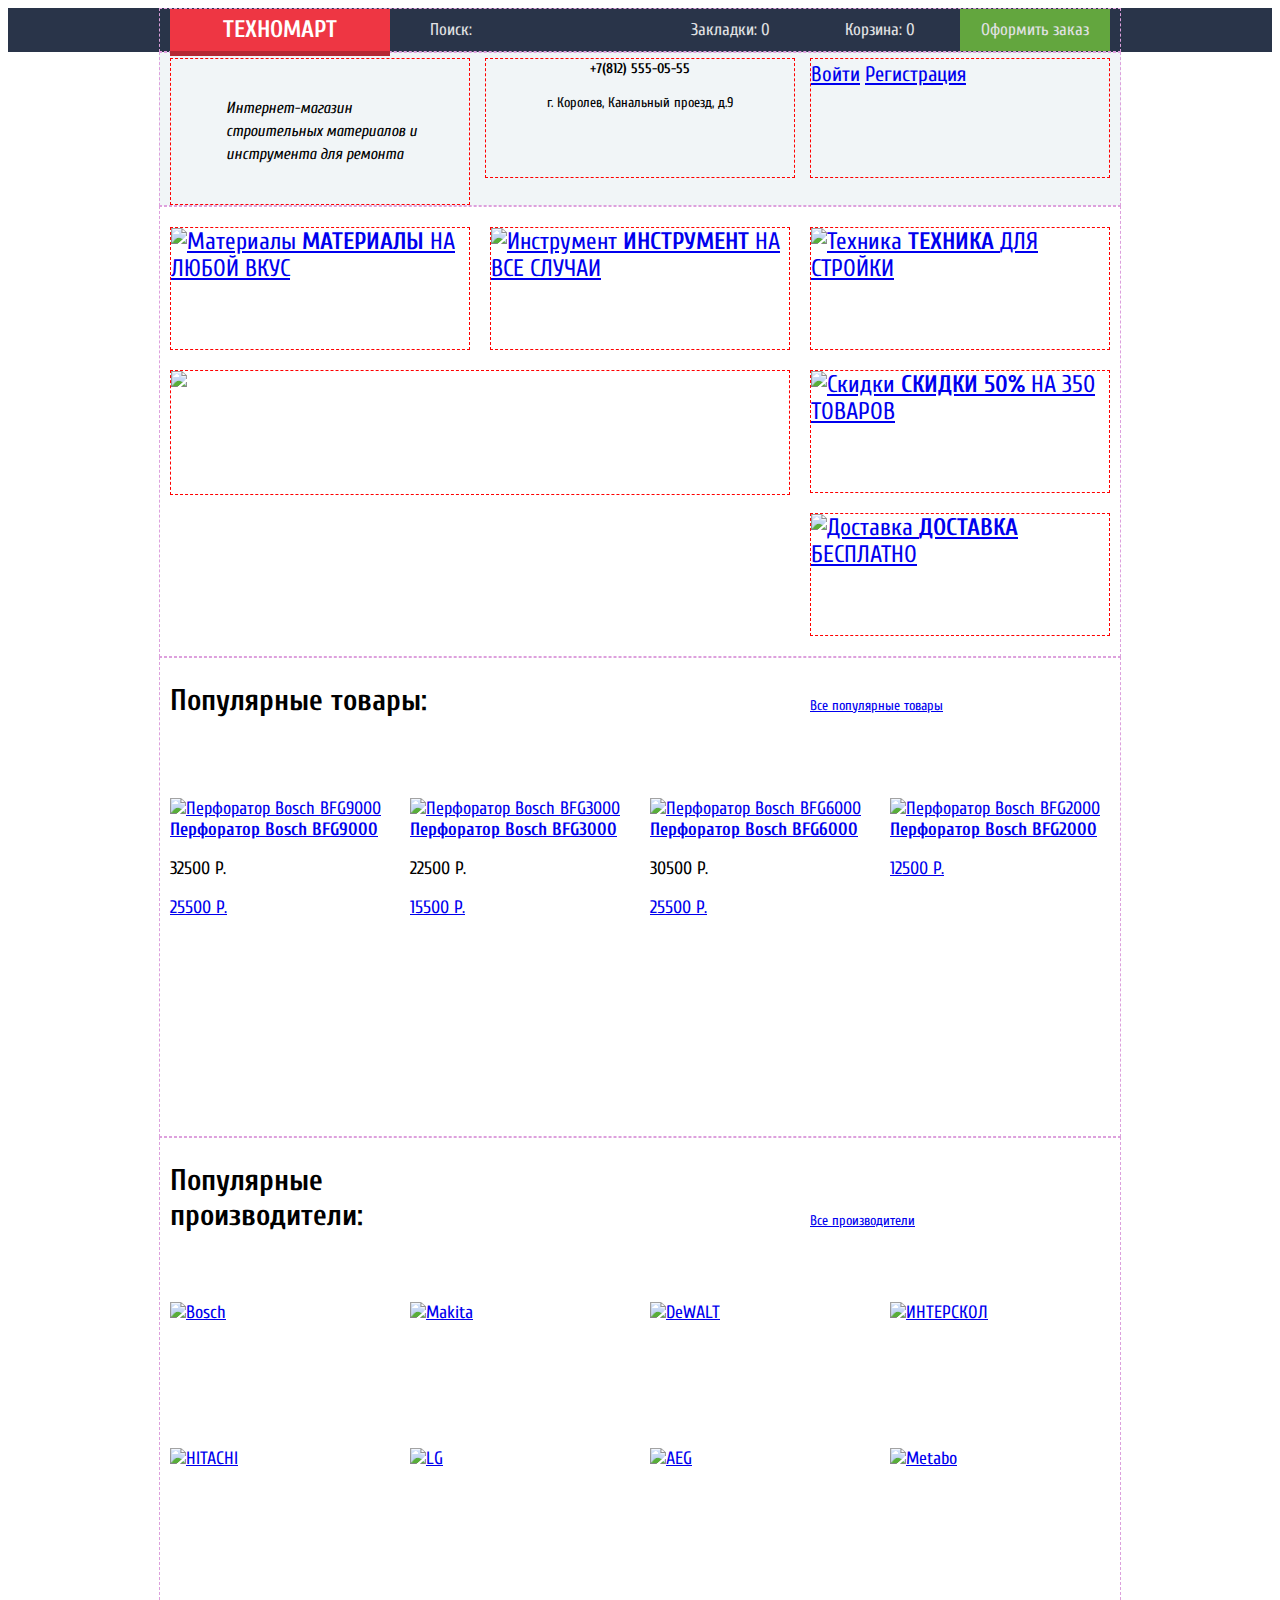
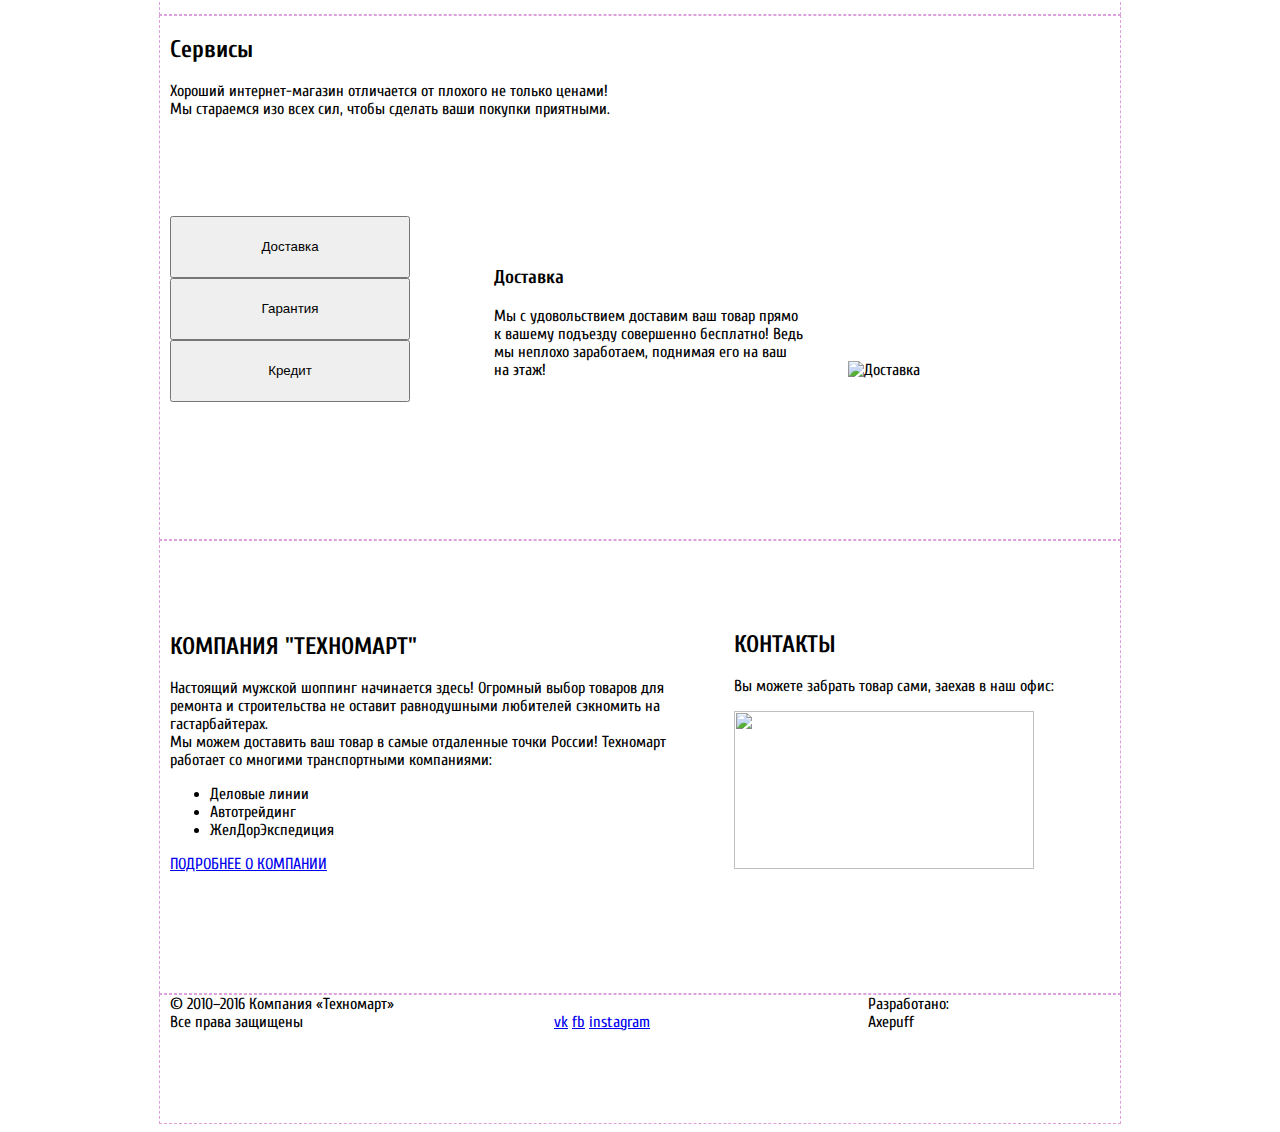
==== index.html @ 39d8206a "Декорация, на header-bottom" ====
<!DOCTYPE html>
<html lang="ru">
<head>
  <meta charset="UTF-8">
  <title>Техномарт</title>
  <link rel="stylesheet" href="css/styles.css">
  <link href="https://fonts.googleapis.com/css?family=Cuprum:400,400i,700,700i&amp;subset=cyrillic" rel="stylesheet">
  <link rel="stylesheet" href="symbols-technomart/css/symbols-technomart.css">
</head>
<body>
<header class="header-main">
  <div class="container">
    <div class="logo">
      <h1>ТЕХНОМАРТ</h1>
    </div>
    <input type="text" placeholder="Поиск:" class = "input-search">
    <div class="header-user-block">
      <a href="#" class="favorites">Закладки: 0</a>
      <a href="#" class="cart">Корзина: 0</a>
      <a href="#">Оформить заказ</a>
    </div>
  </div>
</header>
<div class="container header-bottom">
  <div class="description">
    <p>Интернет-магазин строительных материалов и инструмента для ремонта</p>
  </div>
  <div class="contact">
    <b>+7(812) 555-05-55</b>
    <p>г. Королев, Канальный проезд, д.9</p>
  </div>
  <div class="user-block">
    <a href="#" class="login">Войти</a>
    <a href="#" class="registration">Регистрация</a>
  </div>
  <nav class="main-nav">
    <ul>
      <li>
        <a href="#">Главная</a>
      </li>
      <li>
        <a href="#">Компания</a>
      </li>
      <li>
        <a href="#">Каталог</a>
      </li>
      <li>
        <a href="#">Новости</a>
      </li>
      <li>
        <a href="#">Спецпредложения</a>
      </li>
      <li>
        <a href="#">Доставка</a>
      </li>
      <li>
        <a href="#">Контакты</a>
      </li>
    </ul>
  </nav>
</div>
<div class="container">
  <main>
    <section class="feature">
      <div class="feature-top">
        <div class="feature-item">
          <a href="#" class="feature-item-link">
            <img src="images/Features/Materials.svg" alt="Материалы">
            <b class="feature-name">МАТЕРИАЛЫ</b>
            <span class="feature-tip">НА ЛЮБОЙ ВКУС</span>
          </a>
        </div>
        <div class="feature-item">
          <a href="#" class="feature-item-link">
            <img src="images/Features/Tools.svg" alt="Инструмент">
            <b class="feature-name">ИНСТРУМЕНТ</b>
            <span class="feature-tip">НА ВСЕ СЛУЧАИ</span>
          </a>
        </div>
        <div class="feature-item">
          <a href="#" class="feature-item-link">
            <img src="images/Features/Equipment.svg" alt="Техника">
            <b class="feature-name">ТЕХНИКА</b>
            <span class="feature-tip">ДЛЯ СТРОЙКИ</span>
          </a>
        </div>
      </div>
      <div class="feature-item-carousel">
        <div id ="carousel" class="carousel">
          <!--<button class="arrow-prev">◀</button>-->
          <!--<button class="arrow-next">▶</button>-->
          <div class="gallery">
            <ul>
              <li><img src="images/Features/Features-slider/Man.jpg"></li>
            </ul>

          </div>
        </div>
      </div>
      <div class="feature-right">
        <div class="feature-item">
          <a href="#" class="feature-item-link">
            <img src="images/Features/Cart.svg" alt="Скидки">
            <b class="feature-name">СКИДКИ 50%</b>
            <span class="feature-tip">НА 350 ТОВАРОВ</span>
          </a>
        </div>
        <div class="feature-item">
          <a href="#" class="feature-item-link">
            <img src="images/Features/Cart.svg" alt="Доставка">
            <b class="feature-name">ДОСТАВКА</b>
            <span class="feature-tip">БЕСПЛАТНО</span>
          </a>
        </div>
      </div>
    </section>
  </main>
</div>
<div class="container">
  <section class="popular">
    <div class="popular-header">
      <h2 class="pop-h">Популярные товары:</h2>
      <a href="#" class="pop-button" >Все популярные товары</a>
    </div>
    <div class="popular-product">
      <a href="#"><img src="images/Items/BOSCH BFG 9000.jpg" width="184" height="164" alt="Перфоратор Bosch BFG9000"></a>
      <b class="product-name"><a href="#">Перфоратор Bosch BFG9000</a></b>
      <p class="prev-price">32500 Р.</p>
      <p class="current-price"><a href="#">25500 Р.</a></p>
    </div>
    <div class="popular-product">
      <a href="#"><img src="images/Items/BOSCH BFG 3000.jpg" width="127" height="112" alt="Перфоратор Bosch BFG3000"></a>
      <b class="product-name"><a href="#">Перфоратор Bosch BFG3000</a></b>
      <p class="prev-price">22500 Р.</p>
      <p class="current-price"><a href="#">15500 Р.</a></p>
    </div>
    <div class="popular-product">
      <a href="#"><img src="images/Items/BOSCH BFG 6000.jpg" width="144" height="128" alt="Перфоратор Bosch BFG6000"></a>
      <b class="product-name"><a href="#">Перфоратор Bosch BFG6000</a></b>
      <p class="prev-price">30500 Р.</p>
      <p class="current-price"><a href="#">25500 Р.</a></p>
    </div>
    <div class="popular-product last">
      <a href="#"><img src="images/Items/BOSCH BFG 2000.jpg" width="127" height="112" alt="Перфоратор Bosch BFG2000"></a>
      <b class="product-name"><a href="#">Перфоратор Bosch BFG2000</a></b>
      <p class="prev-price"></p>
      <p class="current-price"><a href="#">12500 Р.</a></p>
    </div>
  </section>
</div>
<div class="container">
  <section class="popular">
    <div class="popular-header">
      <h2 class="pop-h">Популярные производители:</h2>
      <a href="#" class="pop-button" >Все производители</a>
    </div>
    <!--legend, fieldset-->
    <div class="popular-brand">
      <a href="#"><img src="images/Brands/Bosch.png" width="126" height="37" alt="Bosch"></a>

    </div>
    <div class="popular-brand">
      <a href="#"><img src="images/Brands/Makita.png" width="123" height="40" alt="Makita"></a>

    </div>
    <div class="popular-brand">
      <a href="#"><img src="images/Brands/DeWALT.png" width="146" height="44" alt="DeWALT"></a>
    </div>
    <div class="popular-brand last">
      <a href="#"><img src="images/Brands/Интерскол.png" width="200" height="88" alt="ИНТЕРСКОЛ"></a>
    </div>
    <div class="popular-brand">
      <a href="#"><img src="images/Brands/Hitachi.png" width="169" height="31" alt="HITACHI"></a>
    </div>
    <div class="popular-brand">
      <a href="#"><img src="images/Brands/LG.png" width="121" height="73" alt="LG"></a>
    </div>
    <div class="popular-brand">
      <a href="#"><img src="images/Brands/AEG.png" width="151" height="96" alt="AEG"></a>
    </div>
    <div class="popular-brand last">
      <a href="#"><img src="images/Brands/Metabo.png" width="204" height="69" alt="Metabo"></a>
    </div>
  </section>
</div>
<div class="container">
  <section class="services">
    <div class="services-description">
      <h2 class="services-header">Сервисы</h2>
      <p class="services-text">Хороший интернет-магазин отличается от плохого не только ценами!
        Мы стараемся изо всех сил, чтобы сделать ваши покупки приятными.</p>
    </div>
    <div class="services-btn-group">
      <button class="services-btn">Доставка</button>
      <button class="services-btn">Гарантия</button>
      <button class="services-btn">Кредит</button>
    </div>
    <div class="service delivery">
      <h3 class="services-sub-header">Доставка</h3>
      <p class="services-text">Мы с удовольствием доставим ваш товар прямо
        к вашему подъезду совершенно бесплатно!
        Ведь мы неплохо заработаем,
        поднимая его на ваш на этаж!</p>
    </div>
    <div class="service warranty">
      <h3 class="services-sub-header">Гарантия</h3>
      <p class="services-text">На все продукты предоставляем гарантию от производителя</p>
    </div>
    <div class="service credit">
      <h3 class="services-sub-header">Кредит</h3>
      <p class="services-text">Можете взять кредит</p>
    </div>
    <div class="delivery-pic">
      <img src="images/Services/Delivery.png" width="206" height="146" alt="Доставка">
    </div>
  </section>
</div>
<section class="container about">
  <div class="about-company">
    <h2 class="about-company-header">КОМПАНИЯ "ТЕХНОМАРТ"</h2>
    <p class="about-company-text">
      Настоящий мужской шоппинг начинается здесь! Огромный выбор товаров для ремонта и строительства
      не оставит равнодушными любителей сэкномить на гастарбайтерах.
      <br>
      Мы можем доставить ваш товар в самые отдаленные точки России!
      Техномарт работает со многими транспортными компаниями:
    </p>
    <ul class="delivery-brand">
      <li>Деловые линии</li>
      <li>Автотрейдинг</li>
      <li>ЖелДорЭкспедиция</li>
    </ul>
    <a href="#" class="about-company-btn">ПОДРОБНЕЕ О КОМПАНИИ</a>
  </div>
  <div class="about-map">
    <h2 class="about-map-header">КОНТАКТЫ</h2>
    <p class="about-map-text">
      Вы можете забрать товар сами, заехав в наш офис:
    </p>
    <img src="images/About/Map.jpg" class="map-img" width="300" height="158">
  </div>
</section>
<footer class="container main-footer">
  <div class="main-footer-about">
    © 2010–2016 Компания «Техномарт»<br>
    Все права защищены
  </div>
  <div class="footer-social">
    <a class="social-btn-vk" href="#">vk</a>
    <a class="social-btn-fb" href="#">fb</a>
    <a class="social-btn-inst" href="#">instagram</a>
  </div>
  <div class="developer">Разработано: <br> Axepuff </div>
</footer>
</body>
</html>
---- css/styles.css ----
body {
    font-family: "Cuprum", sans-serif;
}

.container {
    width: 940px;
    padding: 0 10px;
    margin: 0 auto;
    min-height: 42px;
    border: 1px dashed plum;
}

.logo, .input-search, .header-user-block {
    display: inline-block;
    min-height: 42px;
    box-sizing: border-box;
}

.header-main {
    margin: 0;
    padding: 0;
    background: #293449;
    min-height: 42px;
    font-size: 0;

}

.header-main:hover {
    background: #212a3a;
}

.logo {
    margin: 0;
    background: #ee3643;
    width: 220px;
    min-height: 42px;
    text-align: center;
    vertical-align: top;
    box-shadow: 0 5px 0 0 #b52933;
}

.logo>h1 {
    font-family: "Cuprum", sans-serif;
    box-sizing: border-box;
    font-weight: 700;
    font-size: 24px;
    line-height: 30px;
    padding: 6px 0 6px 0;
    margin: 0;
    color: #ffffff;
}

.input-search {
    background: #293449;
    box-sizing: border-box;
    padding:12px 0 12px 20px;
    border: 0;
    text-align: left;
    width: 270px;
    min-height: 42px;
    font-size: 17px;
    line-height: 18px;
    color:#e0e1e3;
    font-family: "Cuprum", sans-serif;
}

.input-search:hover {
    background: #212a3a;
}

.input-search:focus {
    background: #ffffff;
    color: #000000;
    transition: background 0.5s ease;
}

.input-search::-webkit-input-placeholder       {opacity: 1; transition: opacity 0.3s ease;}
.input-search::-moz-placeholder                {opacity: 1; transition: opacity 0.3s ease;}
.input-search:-moz-placeholder                 {opacity: 1; transition: opacity 0.3s ease;}
.input-search:-ms-input-placeholder            {opacity: 1; transition: opacity 0.3s ease;}
.input-search:focus::-webkit-input-placeholder {opacity: 0; transition: opacity 0.3s ease;}
.input-search:focus::-moz-placeholder          {opacity: 0; transition: opacity 0.3s ease;}
.input-search:focus:-moz-placeholder           {opacity: 0; transition: opacity 0.3s ease;}
.input-search:focus:-ms-input-placeholder      {opacity: 0; transition: opacity 0.3s ease;}

::-webkit-input-placeholder {
    color:#e0e1e3;
    font-family: "Cuprum", sans-serif;
    font-size: 17px;
    line-height: 18px;
    padding:12px 0 12px 20px;
}

.header-user-block {
    width: 450px;
    vertical-align: top;
    min-height: 42px;

}

.header-user-block>a {
    box-sizing: border-box;
    padding:12px 0 12px;
    display: inline-block;
    color:#e0e1e3;
    font-family: "Cuprum", sans-serif;
    font-size: 17px;
    line-height: 18px;
    margin: 0;
    width: 140px;
    text-align: center;
    text-decoration: none;
}
.header-user-block a:nth-child(2){
    width: 160px;
}

.header-user-block a:last-child {
    background: #63a63e;
    width: 150px;
}

.header-bottom {
    font-size: 0;
    background: #f1f5f7;
    padding-top: 5px;
}

.description>p {
    margin: 0;
}

.description {
    font-size: 16px;
    line-height: 23px;
    font-style: italic;
    margin-right: 15px;
    padding: 38px 50px 38px 55px;
}

.user-block {
    font-size: 21px;
    line-height: 30px;
}

.description, .user-block {
    display: inline-block;
    box-sizing: border-box;
    width: 300px;
    min-height: 120px;
    border: dashed 1px red;
    vertical-align: top;
}

.contact {
    display: inline-block;
    box-sizing: border-box;
    width: 310px;
    min-height: 120px;
    border: dashed 1px red;
    text-align: center;
    font-size: 14px;
    line-height: 20px;
    margin-right: 15px;
}

.main-nav li {
    display: inline-block;
    text-align: justify;
}

.gallery>ul {
    margin: 0;
    padding: 0;
}

.feature-item-carousel {
    width: 620px;
    min-height: 125px;
    border: dashed 1px red;
    display: inline-block;
    box-sizing: border-box;
    margin: 0 20px 20px 0;
}

.feature {
    font-size: 0px;
}

.feature-item {
    display: inline-block;
    box-sizing: border-box;
    width: 300px;
    min-height: 123px;
    border: dashed 1px red;
    margin: 20px 20px 20px 0px;
    font-size: 24px;

}

.feature-top {
    vertical-align: top;
}
.feature-item:nth-child(3) {
    margin-right: 0;
}

.feature-right>.feature-item {
    margin-top: 0;
    margin-right: 0;
}

.feature-right {
    display: inline-block;
    width: 300px;
    font-size: 0;
    vertical-align: top;
}
/*.feature-item:nth-child(5) {*/
     /*margin-bottom: -143px;*/
     /*margin-top: 20px;*/
     /*margin-left: 640px;*/
     /*position:relative;*/
     /*top:-287px;*/
 /*}*/

/*.feature-item:nth-child(6) {*/
    /*margin-bottom: -266px;*/
    /*margin-top: 167px;*/
    /*margin-left: 640px;*/
    /*position:relative;*/
    /*top:-290px;*/
/*}*/

.pop-button, .pop-h {
    display: inline-block;
    box-sizing: border-box;
    min-height: 90px;
}

.pop-h {
    width: 320px;
    font-size: 30px
}

.pop-button {
    width: 253px;
    margin-left: 320px;
    font-size: 14px
}

.popular-product, .popular-brand  {
    display: inline-block;
    box-sizing: border-box;
    width: 220px;
    min-height: 318px;
    margin-right: 20px;
    vertical-align: top;
    font-size: 18px;
}

.last {
    margin-right: 0px;
}

.popular {
    font-size: 0px;
    margin-bottom: 20px;
}

.popular-brand {
    min-height: 146px;
}

.services {
    min-height: 523px;
    display: inline-block;
    box-sizing: border-box;
}

.services-description, .services-btn-group, .services-btn, .service {
    display: inline-block;
    box-sizing: border-box;
}

.services-description {
    width: 460px;
    min-height: 200px;
    margin-right: 420px;
}

.services-btn-group {
    width: 240px;
    min-height: 186px;
    margin-right: 80px;
}

.services-btn {
    width: 240px;
    min-height: 62px;
}

.service {
    width: 310px;
    min-height: 184px;
    margin-right: 40px;
}

.delivery-pic {
    margin-right: 0px;
    display: inline-block;
    box-sizing: border-box;
}

.warranty, .credit {
    display: none;
}

.about-company {
    display: inline-block;
    box-sizing: border-box;
    width: 540px;
    min-height: 450px;
    margin-right: 20px;
    padding-top: 70px;
}

.about-map {
    display: inline-block;
    box-sizing: border-box;
    width: 365px;
    min-height: 450px;
    padding-top: 70px;
}

.main-footer-about {
    display: inline-block;
    box-sizing: border-box;
    width: 240px;
    min-height: 110px;
    margin-right: 140px;
}

.footer-social {
    display: inline-block;
    box-sizing: border-box;
    width: 150px;
    min-height: 110px;
    margin-right: 160px;
}

.developer {
    display: inline-block;
    box-sizing: border-box;
    width: 140px;
    min-height: 110px;
}
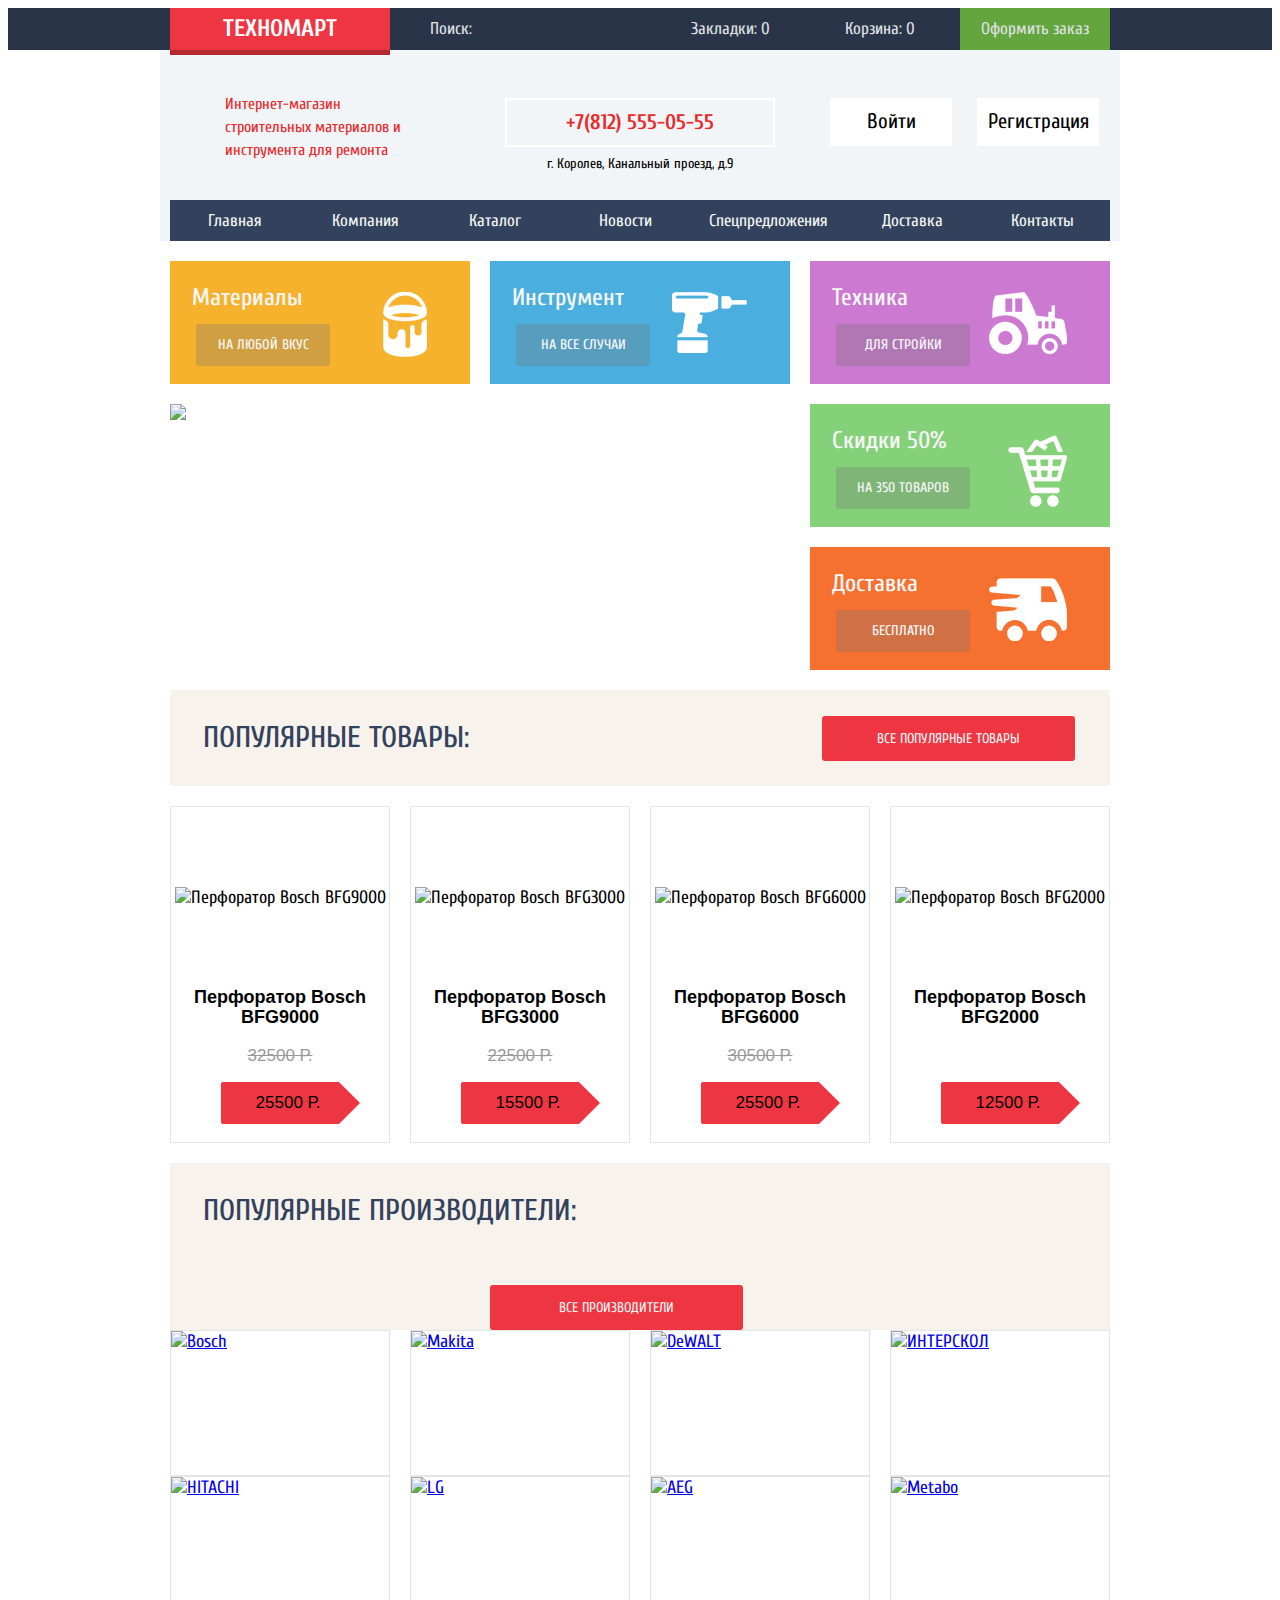
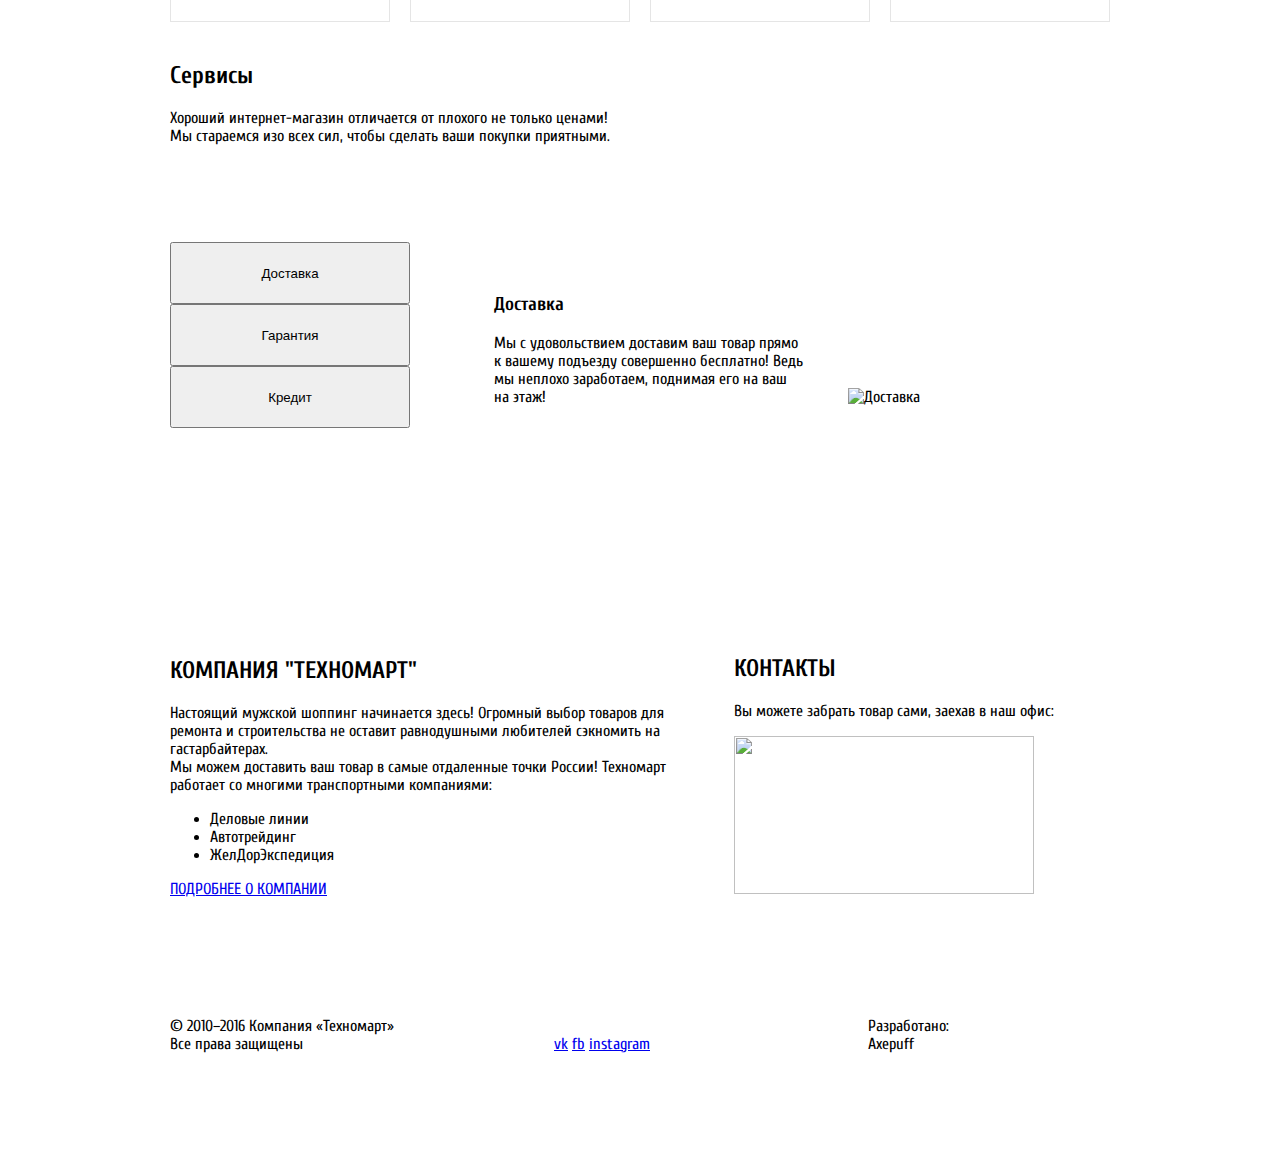
==== commit f2a501f6: "Какашка ушла" ====
--- a/index.html
+++ b/index.html
@@ -1,256 +1,266 @@
-<!DOCTYPE html>
-<html lang="ru">
-<head>
-  <meta charset="UTF-8">
-  <title>Техномарт</title>
-  <link rel="stylesheet" href="css/styles.css">
-  <link href="https://fonts.googleapis.com/css?family=Cuprum:400,400i,700,700i&amp;subset=cyrillic" rel="stylesheet">
-  <link rel="stylesheet" href="symbols-technomart/css/symbols-technomart.css">
-</head>
-<body>
-<header class="header-main">
-  <div class="container">
-    <div class="logo">
-      <h1>ТЕХНОМАРТ</h1>
-    </div>
-    <input type="text" placeholder="Поиск:" class = "input-search">
-    <div class="header-user-block">
-      <a href="#" class="favorites">Закладки: 0</a>
-      <a href="#" class="cart">Корзина: 0</a>
-      <a href="#">Оформить заказ</a>
-    </div>
-  </div>
-</header>
-<div class="container header-bottom">
-  <div class="description">
-    <p>Интернет-магазин строительных материалов и инструмента для ремонта</p>
-  </div>
-  <div class="contact">
-    <b>+7(812) 555-05-55</b>
-    <p>г. Королев, Канальный проезд, д.9</p>
-  </div>
-  <div class="user-block">
-    <a href="#" class="login">Войти</a>
-    <a href="#" class="registration">Регистрация</a>
-  </div>
-  <nav class="main-nav">
-    <ul>
-      <li>
-        <a href="#">Главная</a>
-      </li>
-      <li>
-        <a href="#">Компания</a>
-      </li>
-      <li>
-        <a href="#">Каталог</a>
-      </li>
-      <li>
-        <a href="#">Новости</a>
-      </li>
-      <li>
-        <a href="#">Спецпредложения</a>
-      </li>
-      <li>
-        <a href="#">Доставка</a>
-      </li>
-      <li>
-        <a href="#">Контакты</a>
-      </li>
-    </ul>
-  </nav>
-</div>
-<div class="container">
-  <main>
-    <section class="feature">
-      <div class="feature-top">
-        <div class="feature-item">
-          <a href="#" class="feature-item-link">
-            <img src="images/Features/Materials.svg" alt="Материалы">
-            <b class="feature-name">МАТЕРИАЛЫ</b>
-            <span class="feature-tip">НА ЛЮБОЙ ВКУС</span>
-          </a>
+  <!DOCTYPE html>
+  <html lang="ru">
+  <head>
+    <meta charset="UTF-8">
+    <title>Техномарт</title>
+    <link rel="stylesheet" href="css/styles.css">
+    <link href="https://fonts.googleapis.com/css?family=Cuprum:400,400i,700,700i&amp;subset=cyrillic" rel="stylesheet">
+    <link rel="stylesheet" href="symbols-technomart/css/symbols-technomart.css">
+  </head>
+  <body>
+  <header class="header-main">
+    <div class="container">
+      <div class="logo">
+        <h1>ТЕХНОМАРТ</h1>
+      </div>
+      <input type="text" placeholder="Поиск:" class = "input-search">
+      <div class="header-user-block">
+        <a href="#" class="favorites">Закладки: 0</a>
+        <a href="#" class="cart">Корзина: 0</a>
+        <a href="#">Оформить заказ</a>
+      </div>
+    </div>
+  </header>
+  <div class="container header-bottom">
+    <div class="description">
+      <p>Интернет-магазин строительных материалов и инструмента для ремонта</p>
+    </div>
+    <div class="contact">
+      <b>+7(812) 555-05-55</b>
+      <span>г. Королев, Канальный проезд, д.9</span>
+    </div>
+    <div class="user-block">
+      <a href="#" class="login">Войти</a>
+      <a href="#" class="registration">Регистрация</a>
+    </div>
+    <nav class=" main-nav">
+      <ul>
+        <li>
+          <a href="#">Главная</a>
+        </li>
+        <li>
+          <a href="#">Компания</a>
+        </li>
+        <li>
+          <a href="#">Каталог</a>
+        </li>
+        <li>
+          <a href="#">Новости</a>
+        </li>
+        <li>
+          <a href="#">Спецпредложения</a>
+        </li>
+        <li>
+          <a href="#">Доставка</a>
+        </li>
+        <li>
+          <a href="#">Контакты</a>
+        </li>
+      </ul>
+    </nav>
+  </div>
+  <div class="container">
+    <main>
+      <section class="feature">
+        <div class="feature-top">
+          <div class="feature-item">
+              <b class="feature-name">Материалы</b>
+              <img src="images/Features/Materials.png" alt="Материалы">
+              <a href="#" class="feature-item-link">НА ЛЮБОЙ ВКУС</a>
+          </div>
+          <div class="feature-item">
+              <b class="feature-name">Инструмент</b>
+              <img src="images/Features/Tools png.png" alt="Инструмент">
+              <a href="#" class="feature-item-link">НА ВСЕ СЛУЧАИ</a>
+          </div>
+          <div class="feature-item">
+              <img src="images/Features/Equipment png.png" width="78" height="62" alt="Техника">
+              <b class="feature-name">Техника</b>
+              <a href="#" class="feature-item-link" >ДЛЯ СТРОЙКИ</a>
+          </div>
         </div>
-        <div class="feature-item">
-          <a href="#" class="feature-item-link">
-            <img src="images/Features/Tools.svg" alt="Инструмент">
-            <b class="feature-name">ИНСТРУМЕНТ</b>
-            <span class="feature-tip">НА ВСЕ СЛУЧАИ</span>
-          </a>
+        <div class="feature-item-carousel">
+          <div id ="carousel" class="carousel">
+            <!--<button class="arrow-prev">◀</button>-->
+            <!--<button class="arrow-next">▶</button>-->
+            <div class="gallery">
+              <ul>
+                <li><img src="images/Features/Features-slider/Man.jpg"></li>
+              </ul>
+
+            </div>
+          </div>
         </div>
-        <div class="feature-item">
-          <a href="#" class="feature-item-link">
-            <img src="images/Features/Equipment.svg" alt="Техника">
-            <b class="feature-name">ТЕХНИКА</b>
-            <span class="feature-tip">ДЛЯ СТРОЙКИ</span>
-          </a>
+        <div class="feature-right">
+          <div class="feature-item">
+              <img src="images/Features/Cart png.png" alt="Скидки">
+              <b class="feature-name">Скидки 50%</b>
+              <a href="#" class="feature-item-link">НА 350 ТОВАРОВ</a>
+          </div>
+          <div class="feature-item">
+              <img src="images/Features/Delivery-bus png.png" alt="Доставка">
+              <b class="feature-name">Доставка</b>
+              <a href="#" class="feature-item-link">БЕСПЛАТНО</a>
+          </div>
         </div>
-      </div>
-      <div class="feature-item-carousel">
-        <div id ="carousel" class="carousel">
-          <!--<button class="arrow-prev">◀</button>-->
-          <!--<button class="arrow-next">▶</button>-->
-          <div class="gallery">
-            <ul>
-              <li><img src="images/Features/Features-slider/Man.jpg"></li>
-            </ul>
-
-          </div>
-        </div>
-      </div>
-      <div class="feature-right">
-        <div class="feature-item">
-          <a href="#" class="feature-item-link">
-            <img src="images/Features/Cart.svg" alt="Скидки">
-            <b class="feature-name">СКИДКИ 50%</b>
-            <span class="feature-tip">НА 350 ТОВАРОВ</span>
-          </a>
-        </div>
-        <div class="feature-item">
-          <a href="#" class="feature-item-link">
-            <img src="images/Features/Cart.svg" alt="Доставка">
-            <b class="feature-name">ДОСТАВКА</b>
-            <span class="feature-tip">БЕСПЛАТНО</span>
-          </a>
-        </div>
+      </section>
+    </main>
+  </div>
+  <div class="container">
+    <section class="popular">
+      <div class="popular-header">
+        <h2 class="pop-h">Популярные товары:</h2>
+        <a href="#" class="pop-button" >Все популярные товары</a>
+      </div>
+      <div class="popular-product">
+          <div class="flipper-imgContainer">
+            <img src="images/Items/BOSCH BFG 9000.jpg" width="184" height="164" alt="Перфоратор Bosch BFG9000">
+          </div>
+          <div class="popular-product-infoFlipper">
+            <span class="product-name">Перфоратор Bosch BFG9000</span><br>
+            <span class="prev-price">32500 Р.</span><br>
+            <span class="current-price">25500 Р.</span>
+          </div>
+      </div>
+      <div class="popular-product">
+          <div class="flipper-imgContainer">
+            <img src="images/Items/BOSCH BFG 3000.jpg" width="127" height="112" alt="Перфоратор Bosch BFG3000">
+              <div class="flipper-btn">
+                  <a href="#" class="buy-btn">КУПИТЬ</a>
+                  <a href="#" class="fav-btn">В ЗАКЛАДКИ</a>
+              </div>
+          </div>
+
+          <div class="popular-product-infoFlipper">
+            <span class="product-name">Перфоратор Bosch BFG3000</span><br>
+            <span class="prev-price">22500 Р.</span><br>
+            <span class="current-price">15500 Р.</span>
+          </div>
+      </div>
+      <div class="popular-product">
+          <div class="flipper-imgContainer">
+              <img src="images/Items/BOSCH BFG 6000.jpg" width="144" height="128" alt="Перфоратор Bosch BFG6000">
+          </div>
+          <div class="popular-product-infoFlipper">
+            <span class="product-name">Перфоратор Bosch BFG6000</span><br>
+            <span class="prev-price">30500 Р.</span><br>
+            <span class="current-price">25500 Р.</span>
+          </div>
+      </div>
+      <div class="popular-product last">
+          <div class="flipper-imgContainer">
+            <img src="images/Items/BOSCH BFG 2000.jpg" width="127" height="112" alt="Перфоратор Bosch BFG2000">
+          </div>
+          <div class="popular-product-infoFlipper">
+            <span class="product-name">Перфоратор Bosch BFG2000</span><br>
+            <span class="prev-price" style="color: transparent">0</span><br>
+            <span class="current-price">12500 Р.</span>
+          </div>
       </div>
     </section>
-  </main>
-</div>
-<div class="container">
-  <section class="popular">
-    <div class="popular-header">
-      <h2 class="pop-h">Популярные товары:</h2>
-      <a href="#" class="pop-button" >Все популярные товары</a>
-    </div>
-    <div class="popular-product">
-      <a href="#"><img src="images/Items/BOSCH BFG 9000.jpg" width="184" height="164" alt="Перфоратор Bosch BFG9000"></a>
-      <b class="product-name"><a href="#">Перфоратор Bosch BFG9000</a></b>
-      <p class="prev-price">32500 Р.</p>
-      <p class="current-price"><a href="#">25500 Р.</a></p>
-    </div>
-    <div class="popular-product">
-      <a href="#"><img src="images/Items/BOSCH BFG 3000.jpg" width="127" height="112" alt="Перфоратор Bosch BFG3000"></a>
-      <b class="product-name"><a href="#">Перфоратор Bosch BFG3000</a></b>
-      <p class="prev-price">22500 Р.</p>
-      <p class="current-price"><a href="#">15500 Р.</a></p>
-    </div>
-    <div class="popular-product">
-      <a href="#"><img src="images/Items/BOSCH BFG 6000.jpg" width="144" height="128" alt="Перфоратор Bosch BFG6000"></a>
-      <b class="product-name"><a href="#">Перфоратор Bosch BFG6000</a></b>
-      <p class="prev-price">30500 Р.</p>
-      <p class="current-price"><a href="#">25500 Р.</a></p>
-    </div>
-    <div class="popular-product last">
-      <a href="#"><img src="images/Items/BOSCH BFG 2000.jpg" width="127" height="112" alt="Перфоратор Bosch BFG2000"></a>
-      <b class="product-name"><a href="#">Перфоратор Bosch BFG2000</a></b>
-      <p class="prev-price"></p>
-      <p class="current-price"><a href="#">12500 Р.</a></p>
+  </div>
+  <div class="container">
+    <section class="popular">
+      <div class="popular-header">
+        <h2 class="pop-h">Популярные производители:</h2>
+        <a href="#" class="pop-button" >Все производители</a>
+      </div>
+      <div class="popular-brand">
+        <a href="#"><img src="images/Brands/Bosch.png" width="126" height="37" alt="Bosch"></a>
+
+      </div>
+      <div class="popular-brand">
+        <a href="#"><img src="images/Brands/Makita.png" width="123" height="40" alt="Makita"></a>
+
+      </div>
+      <div class="popular-brand">
+        <a href="#"><img src="images/Brands/DeWALT.png" width="146" height="44" alt="DeWALT"></a>
+      </div>
+      <div class="popular-brand last">
+        <a href="#"><img src="images/Brands/Интерскол.png" width="200" height="88" alt="ИНТЕРСКОЛ"></a>
+      </div>
+      <div class="popular-brand">
+        <a href="#"><img src="images/Brands/Hitachi.png" width="169" height="31" alt="HITACHI"></a>
+      </div>
+      <div class="popular-brand">
+        <a href="#"><img src="images/Brands/LG.png" width="121" height="73" alt="LG"></a>
+      </div>
+      <div class="popular-brand">
+        <a href="#"><img src="images/Brands/AEG.png" width="151" height="96" alt="AEG"></a>
+      </div>
+      <div class="popular-brand last">
+        <a href="#"><img src="images/Brands/Metabo.png" width="204" height="69" alt="Metabo"></a>
+      </div>
+    </section>
+  </div>
+  <div class="container">
+    <section class="services">
+      <div class="services-description">
+        <h2 class="services-header">Сервисы</h2>
+        <p class="services-text">Хороший интернет-магазин отличается от плохого не только ценами!
+          Мы стараемся изо всех сил, чтобы сделать ваши покупки приятными.</p>
+      </div>
+      <div class="services-btn-group">
+        <button class="services-btn">Доставка</button>
+        <button class="services-btn">Гарантия</button>
+        <button class="services-btn">Кредит</button>
+      </div>
+      <div class="service delivery">
+        <h3 class="services-sub-header">Доставка</h3>
+        <p class="services-text">Мы с удовольствием доставим ваш товар прямо
+          к вашему подъезду совершенно бесплатно!
+          Ведь мы неплохо заработаем,
+          поднимая его на ваш на этаж!</p>
+      </div>
+      <div class="service warranty">
+        <h3 class="services-sub-header">Гарантия</h3>
+        <p class="services-text">На все продукты предоставляем гарантию от производителя</p>
+      </div>
+      <div class="service credit">
+        <h3 class="services-sub-header">Кредит</h3>
+        <p class="services-text">Можете взять кредит</p>
+      </div>
+      <div class="delivery-pic">
+        <img src="images/Services/Delivery.png" width="206" height="146" alt="Доставка">
+      </div>
+    </section>
+  </div>
+  <section class="container about">
+    <div class="about-company">
+      <h2 class="about-company-header">КОМПАНИЯ "ТЕХНОМАРТ"</h2>
+      <p class="about-company-text">
+        Настоящий мужской шоппинг начинается здесь! Огромный выбор товаров для ремонта и строительства
+        не оставит равнодушными любителей сэкномить на гастарбайтерах.
+        <br>
+        Мы можем доставить ваш товар в самые отдаленные точки России!
+        Техномарт работает со многими транспортными компаниями:
+      </p>
+      <ul class="delivery-brand">
+        <li>Деловые линии</li>
+        <li>Автотрейдинг</li>
+        <li>ЖелДорЭкспедиция</li>
+      </ul>
+      <a href="#" class="about-company-btn">ПОДРОБНЕЕ О КОМПАНИИ</a>
+    </div>
+    <div class="about-map">
+      <h2 class="about-map-header">КОНТАКТЫ</h2>
+      <p class="about-map-text">
+        Вы можете забрать товар сами, заехав в наш офис:
+      </p>
+      <img src="images/About/Map.jpg" class="map-img" width="300" height="158">
     </div>
   </section>
-</div>
-<div class="container">
-  <section class="popular">
-    <div class="popular-header">
-      <h2 class="pop-h">Популярные производители:</h2>
-      <a href="#" class="pop-button" >Все производители</a>
-    </div>
-    <!--legend, fieldset-->
-    <div class="popular-brand">
-      <a href="#"><img src="images/Brands/Bosch.png" width="126" height="37" alt="Bosch"></a>
-
-    </div>
-    <div class="popular-brand">
-      <a href="#"><img src="images/Brands/Makita.png" width="123" height="40" alt="Makita"></a>
-
-    </div>
-    <div class="popular-brand">
-      <a href="#"><img src="images/Brands/DeWALT.png" width="146" height="44" alt="DeWALT"></a>
-    </div>
-    <div class="popular-brand last">
-      <a href="#"><img src="images/Brands/Интерскол.png" width="200" height="88" alt="ИНТЕРСКОЛ"></a>
-    </div>
-    <div class="popular-brand">
-      <a href="#"><img src="images/Brands/Hitachi.png" width="169" height="31" alt="HITACHI"></a>
-    </div>
-    <div class="popular-brand">
-      <a href="#"><img src="images/Brands/LG.png" width="121" height="73" alt="LG"></a>
-    </div>
-    <div class="popular-brand">
-      <a href="#"><img src="images/Brands/AEG.png" width="151" height="96" alt="AEG"></a>
-    </div>
-    <div class="popular-brand last">
-      <a href="#"><img src="images/Brands/Metabo.png" width="204" height="69" alt="Metabo"></a>
-    </div>
-  </section>
-</div>
-<div class="container">
-  <section class="services">
-    <div class="services-description">
-      <h2 class="services-header">Сервисы</h2>
-      <p class="services-text">Хороший интернет-магазин отличается от плохого не только ценами!
-        Мы стараемся изо всех сил, чтобы сделать ваши покупки приятными.</p>
-    </div>
-    <div class="services-btn-group">
-      <button class="services-btn">Доставка</button>
-      <button class="services-btn">Гарантия</button>
-      <button class="services-btn">Кредит</button>
-    </div>
-    <div class="service delivery">
-      <h3 class="services-sub-header">Доставка</h3>
-      <p class="services-text">Мы с удовольствием доставим ваш товар прямо
-        к вашему подъезду совершенно бесплатно!
-        Ведь мы неплохо заработаем,
-        поднимая его на ваш на этаж!</p>
-    </div>
-    <div class="service warranty">
-      <h3 class="services-sub-header">Гарантия</h3>
-      <p class="services-text">На все продукты предоставляем гарантию от производителя</p>
-    </div>
-    <div class="service credit">
-      <h3 class="services-sub-header">Кредит</h3>
-      <p class="services-text">Можете взять кредит</p>
-    </div>
-    <div class="delivery-pic">
-      <img src="images/Services/Delivery.png" width="206" height="146" alt="Доставка">
-    </div>
-  </section>
-</div>
-<section class="container about">
-  <div class="about-company">
-    <h2 class="about-company-header">КОМПАНИЯ "ТЕХНОМАРТ"</h2>
-    <p class="about-company-text">
-      Настоящий мужской шоппинг начинается здесь! Огромный выбор товаров для ремонта и строительства
-      не оставит равнодушными любителей сэкномить на гастарбайтерах.
-      <br>
-      Мы можем доставить ваш товар в самые отдаленные точки России!
-      Техномарт работает со многими транспортными компаниями:
-    </p>
-    <ul class="delivery-brand">
-      <li>Деловые линии</li>
-      <li>Автотрейдинг</li>
-      <li>ЖелДорЭкспедиция</li>
-    </ul>
-    <a href="#" class="about-company-btn">ПОДРОБНЕЕ О КОМПАНИИ</a>
-  </div>
-  <div class="about-map">
-    <h2 class="about-map-header">КОНТАКТЫ</h2>
-    <p class="about-map-text">
-      Вы можете забрать товар сами, заехав в наш офис:
-    </p>
-    <img src="images/About/Map.jpg" class="map-img" width="300" height="158">
-  </div>
-</section>
-<footer class="container main-footer">
-  <div class="main-footer-about">
-    © 2010–2016 Компания «Техномарт»<br>
-    Все права защищены
-  </div>
-  <div class="footer-social">
-    <a class="social-btn-vk" href="#">vk</a>
-    <a class="social-btn-fb" href="#">fb</a>
-    <a class="social-btn-inst" href="#">instagram</a>
-  </div>
-  <div class="developer">Разработано: <br> Axepuff </div>
-</footer>
-</body>
-</html>+  <footer class="container main-footer">
+    <div class="main-footer-about">
+      © 2010–2016 Компания «Техномарт»<br>
+      Все права защищены
+    </div>
+    <div class="footer-social">
+      <a class="social-btn-vk" href="#">vk</a>
+      <a class="social-btn-fb" href="#">fb</a>
+      <a class="social-btn-inst" href="#">instagram</a>
+    </div>
+    <div class="developer">Разработано: <br> Axepuff </div>
+  </footer>
+  </body>
+  </html>--- a/css/styles.css
+++ b/css/styles.css
@@ -7,7 +7,6 @@
     padding: 0 10px;
     margin: 0 auto;
     min-height: 42px;
-    border: 1px dashed plum;
 }
 
 .logo, .input-search, .header-user-block {
@@ -72,6 +71,7 @@
     background: #ffffff;
     color: #000000;
     transition: background 0.5s ease;
+    outline: none;
 }
 
 .input-search::-webkit-input-placeholder       {opacity: 1; transition: opacity 0.3s ease;}
@@ -133,9 +133,9 @@
 .description {
     font-size: 16px;
     line-height: 23px;
-    font-style: italic;
     margin-right: 15px;
     padding: 38px 50px 38px 55px;
+    color: #e9292a;
 }
 
 .user-block {
@@ -148,7 +148,6 @@
     box-sizing: border-box;
     width: 300px;
     min-height: 120px;
-    border: dashed 1px red;
     vertical-align: top;
 }
 
@@ -157,16 +156,100 @@
     box-sizing: border-box;
     width: 310px;
     min-height: 120px;
-    border: dashed 1px red;
     text-align: center;
     font-size: 14px;
     line-height: 20px;
     margin-right: 15px;
 }
 
+.contact>b {
+    display: inline-block;
+    box-sizing: border-box;
+    width: 270px;
+    min-height: 45px;
+    border: 2px solid white;
+    font-size: 21px;
+    line-height: 21px;
+    padding: 12px 0 12px 0;
+    margin-top: 43px;
+    color: #e9292a;
+}
+
+.contact>span {
+    display: inline-block;
+    box-sizing: border-box;
+    font-size: 14px;
+    line-height: 14px;
+    width: 270px;
+    padding: 10px 0 10px 0;
+
+}
+
+.user-block>a {
+    display: inline-block;
+    box-sizing: border-box;
+    text-decoration: none;
+    font-family: "Cuprum", sans-serif;
+    font-size: 21px;
+    line-height: 21px;
+    min-height: 48px;
+    min-width: 122px;
+    padding: 13px 0 13px 0;
+    margin-top: 43px;
+    margin-left: 20px;
+    background: #ffffff;
+    text-align: center;
+    color: #000000;
+}
+
+.user-block>a:hover {
+    color: #ee3643;
+}
+
+.user-block>a:focus {
+    color: #c5c5c5;
+}
+
+.main-nav {
+    box-sizing: border-box;
+    background: #32425c;
+}
+
+.main-nav ul {
+    padding: 0;
+
+}
+
 .main-nav li {
     display: inline-block;
-    text-align: justify;
+}
+
+.main-nav a {
+    display: inline-block;
+    box-sizing: border-box;
+    margin: 0;
+    padding: 12px 19px 12px 19px;
+    min-width: 130px;
+    text-align: center;
+}
+
+.main-nav a:hover {
+    background: #293449;
+}
+
+.main-nav a:focus {
+    color: #feffff;
+    background: #293449;
+}
+
+.main-nav a{
+    font-family: "Cuprum", sans-serif;
+    font-size: 17px;
+    line-height: 17px;
+    text-align: center;
+    text-decoration: none;
+    color: #f5f6f6;
+
 }
 
 .gallery>ul {
@@ -177,14 +260,13 @@
 .feature-item-carousel {
     width: 620px;
     min-height: 125px;
-    border: dashed 1px red;
     display: inline-block;
     box-sizing: border-box;
     margin: 0 20px 20px 0;
 }
 
 .feature {
-    font-size: 0px;
+    font-size: 0;
 }
 
 .feature-item {
@@ -192,15 +274,82 @@
     box-sizing: border-box;
     width: 300px;
     min-height: 123px;
-    border: dashed 1px red;
-    margin: 20px 20px 20px 0px;
+    margin: 20px 20px 20px 0;
     font-size: 24px;
-
+    position: relative;
+}
+
+.feature-top .feature-item:nth-child(1) {
+    background: #f6b22d;
+}
+
+.feature-top .feature-item:nth-child(2) {
+    background: #4aafde;
+}
+
+.feature-top .feature-item:nth-child(3) {
+    background: #cc79d1;
+}
+
+.feature-right .feature-item:nth-child(1) {
+    background: #85d179;
+}
+
+.feature-right .feature-item:nth-child(2) {
+    background: #f67030;
+}
+
+.feature-item a{
+    box-sizing: border-box;
+    font-family: "Cuprum", sans-serif;
+    font-size: 14px;
+    line-height: 14px;
+    font-weight: 500;
+    text-align: center;
+    text-decoration: none;
+    color: #f5f6f6;
+    padding: 13px;
+    position: absolute;
+    top: 63px;
+    left: 26px;
+    background-color: rgba(116, 116, 116, 0.3);
+    border: 1px solid transparent;
+    border-radius: 3px;
+    min-width: 134px;
+    transition: 0.3s;
+}
+
+.feature-item a:hover {
+    background-color: rgba(116, 116, 116, 0.7);
+}
+
+.feature-item a:focus {
+    background-color: rgba(116, 116, 116, 0.8);
+    color: #feffff;
+}
+
+.feature-item b {
+    position: absolute;
+    top: 25px;
+    left: 22px;
+    font-size: 24px;
+    line-height: 24px;
+    font-weight: 500;
+    display: inline-block;
+    box-sizing: border-box;
+    color: #f5f6f6;
+}
+
+.feature-item img {
+    position: absolute;
+    top: 31px;
+    right: 43px;
 }
 
 .feature-top {
     vertical-align: top;
 }
+
 .feature-item:nth-child(3) {
     margin-right: 0;
 }
@@ -232,21 +381,52 @@
     /*top:-290px;*/
 /*}*/
 
+
+.popular-header {
+    display: inline-block;
+    box-sizing: border-box;
+    background-color: #f7f3ec;
+    width: 940px;
+}
+
+
 .pop-button, .pop-h {
     display: inline-block;
     box-sizing: border-box;
+    vertical-align: top;
+}
+
+.pop-h {
+    font-size: 30px;
     min-height: 90px;
-}
-
-.pop-h {
-    width: 320px;
-    font-size: 30px
+    margin: 0;
+    font-family: "Cuprum", sans-serif;
+    line-height: 30px;
+    font-weight: 500;
+    text-align: left;
+    text-decoration: none;
+    text-transform: uppercase;
+    color: #32425c;
+    padding: 33px;
 }
 
 .pop-button {
+    border-radius: 3px;
+    background-color: #ee3643;
     width: 253px;
     margin-left: 320px;
-    font-size: 14px
+    font-size: 14px;
+    color: #f5f6f6;
+    text-decoration: none;
+    padding: 14px 50px 14px 50px;
+    margin-top: 26px ;
+    text-transform: uppercase;
+    text-align: center;
+    transition: 0.3s;
+}
+
+.pop-button:hover {
+    background-color: #be2e35;
 }
 
 .popular-product, .popular-brand  {
@@ -257,14 +437,123 @@
     margin-right: 20px;
     vertical-align: top;
     font-size: 18px;
+    border: 1px solid #e5e5e5;
+}
+
+.popular-product {
+    text-align: center;
+    position: relative;
+    margin-top: 20px;
+}
+
+.popular-product:hover {
+    box-shadow: 0 0 20px rgba(0,0,0,0.5);
+    cursor: pointer;
+}
+
+.flipper-imgContainer {
+    text-align: center;
+    width: 220px;
+    height: 180px;
+    display: table-cell;
+    vertical-align: middle;
+    transition: 0.3s;
+}
+
+.flipper-imgContainer:hover img {
+    display: none;
+}
+
+
+/*.flipper-imgContainer:hover .popular-product{*/
+    /*border: transparent;*/
+    /*background: red;*/
+/*}*/
+
+.flipper-imgContainer:hover .flipper-btn {
+    display: inline-block;
+}
+
+.flipper-btn {
+    display: none;
+    text-align: center;
+    width: 220px;
+    height: 180px;
+    vertical-align: middle;
+}
+
+.buy-btn {
+    display: inline-block;
+    box-sizing: border-box;
+    font-family: "Cuprum", sans-serif;
+    line-height: 14px;
+    font-weight: 500;
+    text-align: center;
+    text-decoration: none;
+    color: #e5e5e5;
+    background-color: #63a63e;
+    padding: 15px 45px 15px 45px;
+    margin: 45px 42px 7px 42px;
+}
+
+
+.flipper-imgContainer img {
+    margin: auto;
+}
+
+.popular .product-name {
+    font-family: "PT Sans", sans-serif;
+    font-size: 18px;
+    font-weight: 700;
+    line-height: 20px;
+    margin-bottom: 18px;
+    display: inline-block;
+}
+
+
+.popular .prev-price {
+    font-family: "PT Sans", sans-serif;
+    font-size: 17px;
+    line-height: 17px;
+    text-decoration: line-through;
+    display: inline-block;
+    margin-bottom: 18px;
+    color: #999999;
+}
+
+.popular .current-price {
+    display: inline-block;
+    background-color: #ee3643;
+    font-family: "PT Sans", sans-serif;
+    font-size: 17px;
+    line-height: 17px;
+    padding: 12px 19px 13px 35px;
+    margin-bottom: 18px;
+    position: relative;
+    border-radius: 2px 0 0 2px;
+}
+
+.current-price:after {
+    content:'';
+    display: block;
+    position: absolute;
+    margin-right: -21px;
+    vertical-align: top;
+    right: 0;
+    top:0;
+    width: 0;
+    height: 0;
+    border: 21px solid transparent;
+    border-right: 0;
+    border-left-color: #ee3643;
 }
 
 .last {
-    margin-right: 0px;
+    margin-right: 0;
 }
 
 .popular {
-    font-size: 0px;
+    font-size: 0;
     margin-bottom: 20px;
 }
 
@@ -307,7 +596,7 @@
 }
 
 .delivery-pic {
-    margin-right: 0px;
+    margin-right: 0;
     display: inline-block;
     box-sizing: border-box;
 }
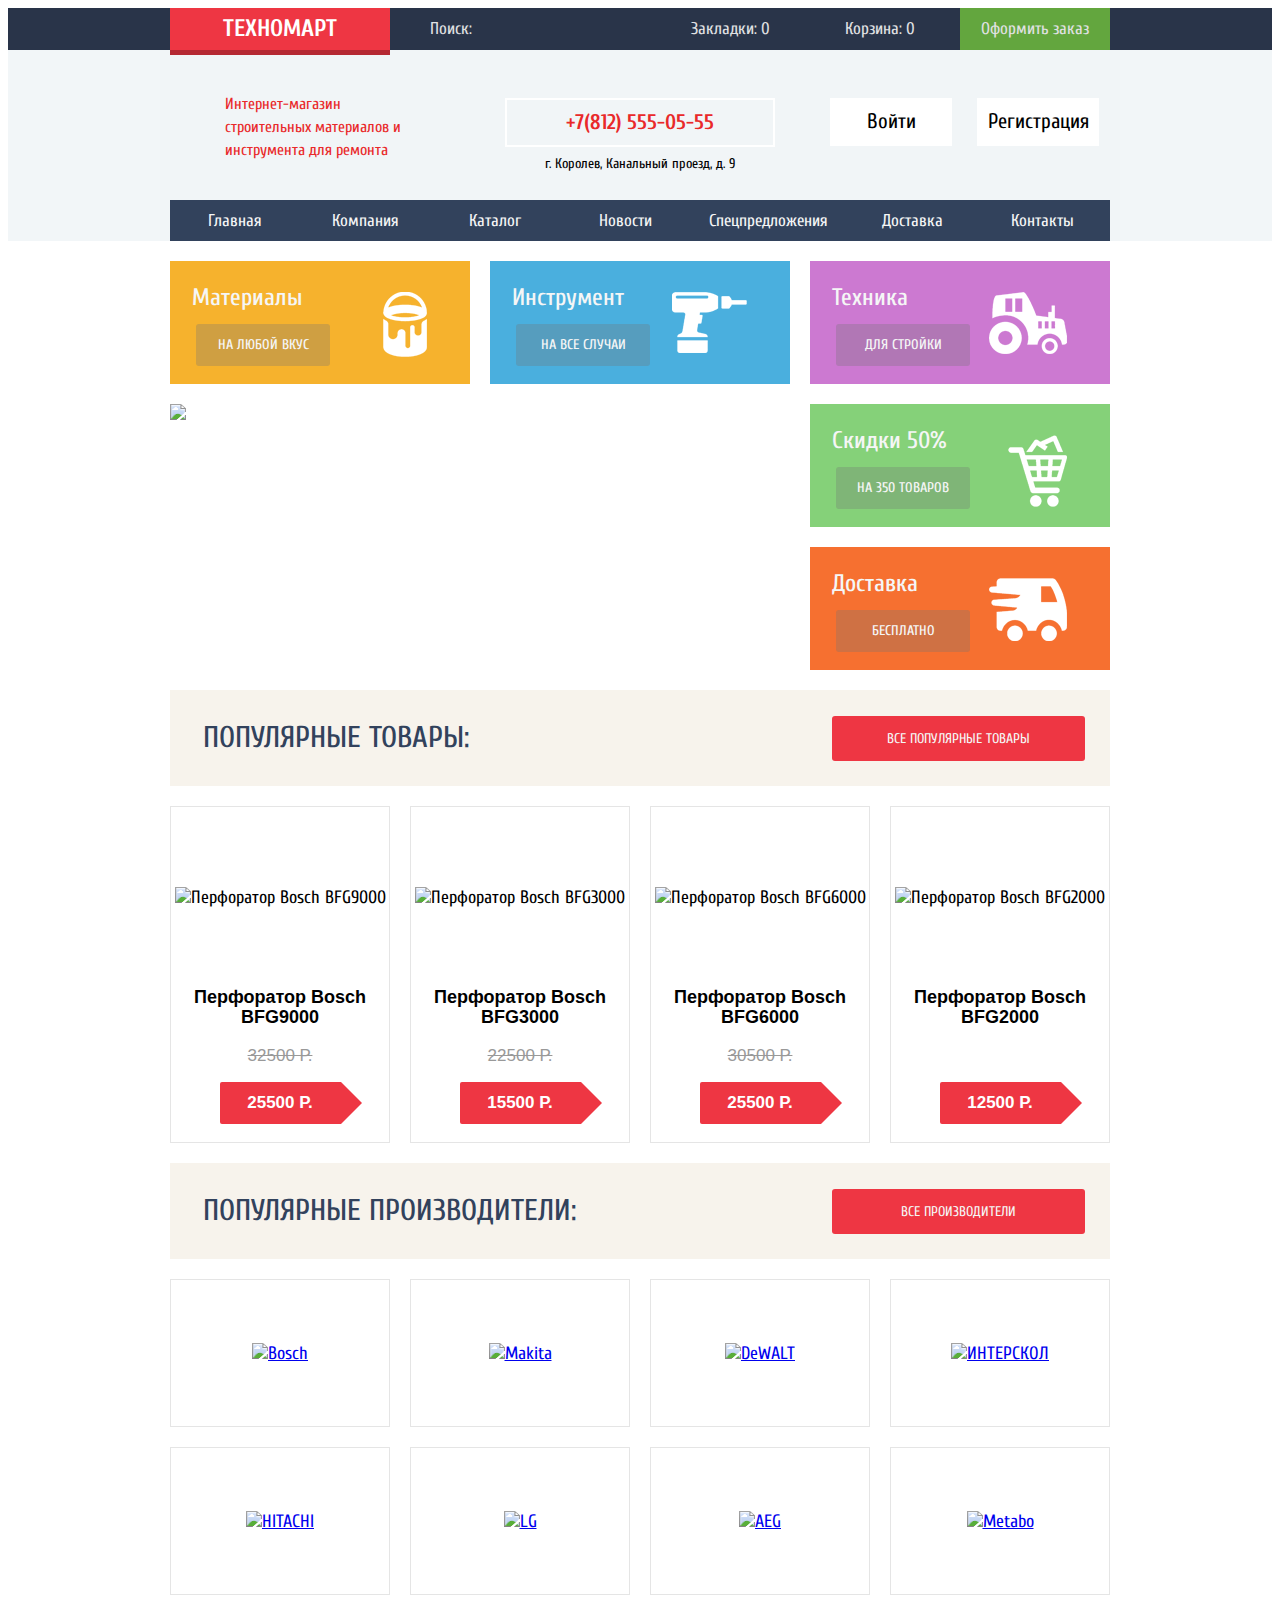
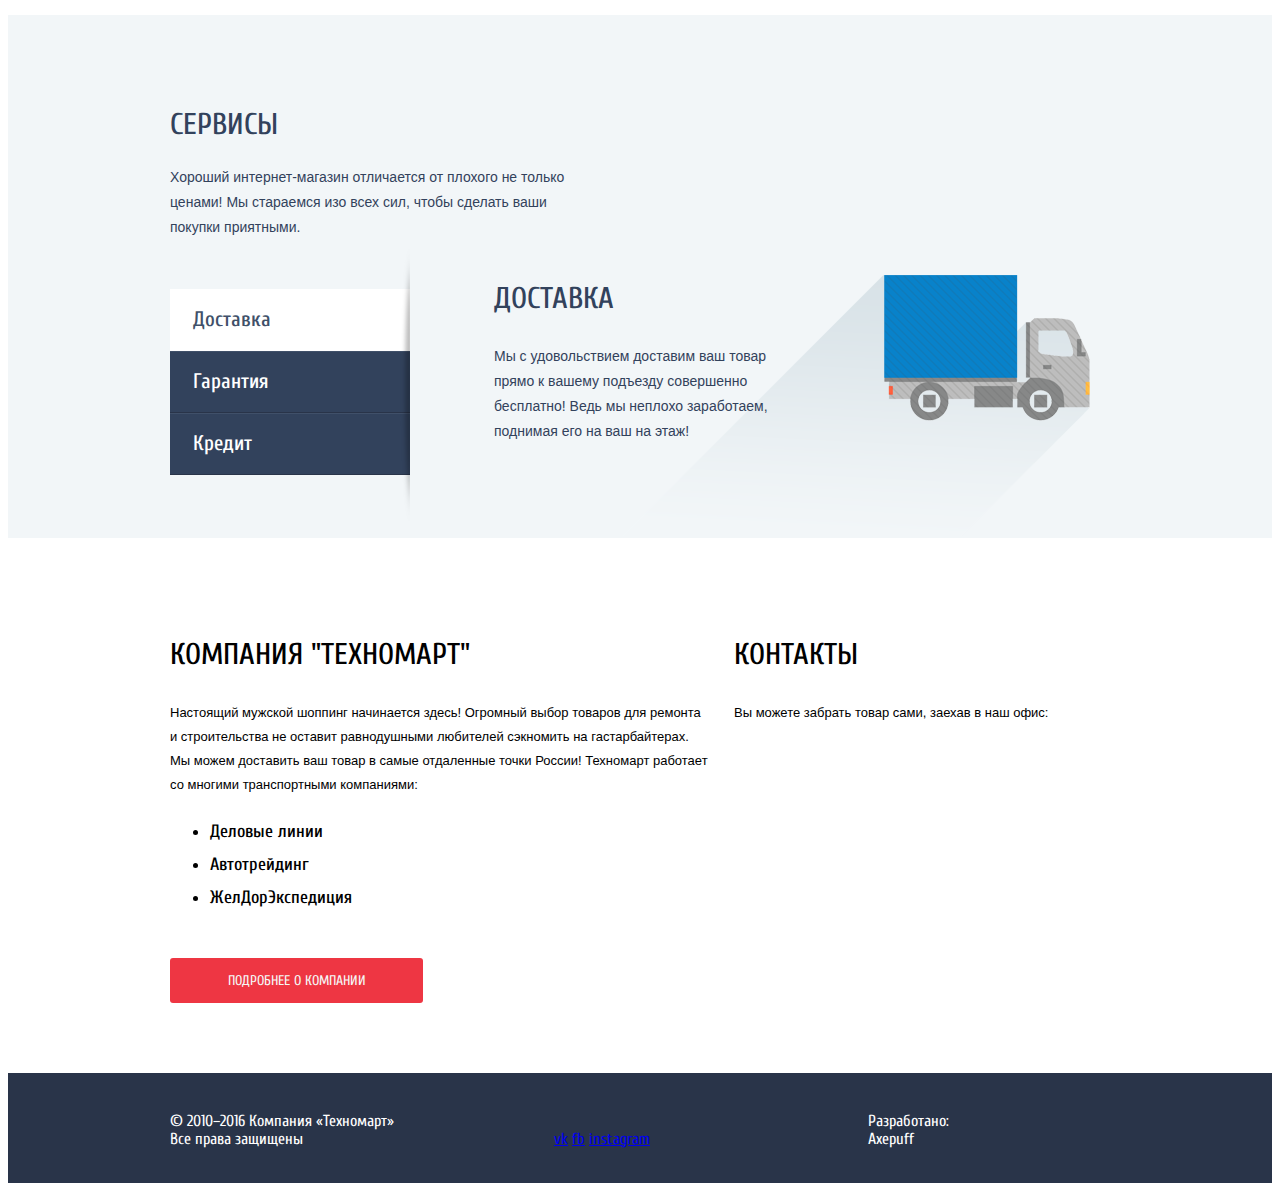
==== commit c9dc2c40: "Добавил скрипт для сервисов. Надо прифигачить анимацию. Нужно разобраться с иконками." ====
--- a/index.html
+++ b/index.html
@@ -21,44 +21,46 @@
       </div>
     </div>
   </header>
-  <div class="container header-bottom">
-    <div class="description">
-      <p>Интернет-магазин строительных материалов и инструмента для ремонта</p>
-    </div>
-    <div class="contact">
-      <b>+7(812) 555-05-55</b>
-      <span>г. Королев, Канальный проезд, д.9</span>
-    </div>
-    <div class="user-block">
-      <a href="#" class="login">Войти</a>
-      <a href="#" class="registration">Регистрация</a>
-    </div>
-    <nav class=" main-nav">
-      <ul>
-        <li>
-          <a href="#">Главная</a>
-        </li>
-        <li>
-          <a href="#">Компания</a>
-        </li>
-        <li>
-          <a href="#">Каталог</a>
-        </li>
-        <li>
-          <a href="#">Новости</a>
-        </li>
-        <li>
-          <a href="#">Спецпредложения</a>
-        </li>
-        <li>
-          <a href="#">Доставка</a>
-        </li>
-        <li>
-          <a href="#">Контакты</a>
-        </li>
-      </ul>
-    </nav>
-  </div>
+  <div class="color-container">
+      <div class="container header-bottom">
+        <div class="description">
+          <p>Интернет-магазин строительных материалов и инструмента для ремонта</p>
+        </div>
+        <div class="contact">
+          <b>+7(812) 555-05-55</b>
+          <span>г. Королев, Канальный проезд, д. 9</span>
+        </div>
+        <div class="user-block">
+          <a href="#" class="login">Войти</a>
+          <a href="#" class="registration">Регистрация</a>
+        </div>
+        <nav class=" main-nav">
+          <ul>
+            <li>
+              <a href="#">Главная</a>
+            </li>
+            <li>
+              <a href="#">Компания</a>
+            </li>
+            <li>
+              <a href="#">Каталог</a>
+            </li>
+            <li>
+              <a href="#">Новости</a>
+            </li>
+            <li>
+              <a href="#">Спецпредложения</a>
+            </li>
+            <li>
+              <a href="#">Доставка</a>
+            </li>
+            <li>
+              <a href="#">Контакты</a>
+            </li>
+          </ul>
+        </nav>
+      </div>
+      </div>
   <div class="container">
     <main>
       <section class="feature">
@@ -115,6 +117,10 @@
       <div class="popular-product">
           <div class="flipper-imgContainer">
             <img src="images/Items/BOSCH BFG 9000.jpg" width="184" height="164" alt="Перфоратор Bosch BFG9000">
+              <div class="flipper-btn">
+                  <a href="#" class="buy-btn">КУПИТЬ</a>
+                  <a href="#" class="fav-btn">В ЗАКЛАДКИ</a>
+              </div>
           </div>
           <div class="popular-product-infoFlipper">
             <span class="product-name">Перфоратор Bosch BFG9000</span><br>
@@ -130,7 +136,6 @@
                   <a href="#" class="fav-btn">В ЗАКЛАДКИ</a>
               </div>
           </div>
-
           <div class="popular-product-infoFlipper">
             <span class="product-name">Перфоратор Bosch BFG3000</span><br>
             <span class="prev-price">22500 Р.</span><br>
@@ -140,6 +145,10 @@
       <div class="popular-product">
           <div class="flipper-imgContainer">
               <img src="images/Items/BOSCH BFG 6000.jpg" width="144" height="128" alt="Перфоратор Bosch BFG6000">
+              <div class="flipper-btn">
+                  <a href="#" class="buy-btn">КУПИТЬ</a>
+                  <a href="#" class="fav-btn">В ЗАКЛАДКИ</a>
+              </div>
           </div>
           <div class="popular-product-infoFlipper">
             <span class="product-name">Перфоратор Bosch BFG6000</span><br>
@@ -150,6 +159,10 @@
       <div class="popular-product last">
           <div class="flipper-imgContainer">
             <img src="images/Items/BOSCH BFG 2000.jpg" width="127" height="112" alt="Перфоратор Bosch BFG2000">
+              <div class="flipper-btn">
+                  <a href="#" class="buy-btn">КУПИТЬ</a>
+                  <a href="#" class="fav-btn">В ЗАКЛАДКИ</a>
+              </div>
           </div>
           <div class="popular-product-infoFlipper">
             <span class="product-name">Перфоратор Bosch BFG2000</span><br>
@@ -166,64 +179,81 @@
         <a href="#" class="pop-button" >Все производители</a>
       </div>
       <div class="popular-brand">
-        <a href="#"><img src="images/Brands/Bosch.png" width="126" height="37" alt="Bosch"></a>
-
-      </div>
-      <div class="popular-brand">
-        <a href="#"><img src="images/Brands/Makita.png" width="123" height="40" alt="Makita"></a>
-
-      </div>
-      <div class="popular-brand">
-        <a href="#"><img src="images/Brands/DeWALT.png" width="146" height="44" alt="DeWALT"></a>
+          <div class="popular-brand-cell">
+            <a href="#"><img src="images/Brands/Bosch.png" width="126" height="37" alt="Bosch"></a>
+          </div>
+      </div>
+      <div class="popular-brand">
+          <div class="popular-brand-cell">
+            <a href="#"><img src="images/Brands/Makita.png" width="123" height="40" alt="Makita"></a>
+          </div>
+      </div>
+      <div class="popular-brand">
+          <div class="popular-brand-cell">
+            <a href="#"><img src="images/Brands/DeWALT.png" width="146" height="44" alt="DeWALT"></a>
+          </div>
       </div>
       <div class="popular-brand last">
-        <a href="#"><img src="images/Brands/Интерскол.png" width="200" height="88" alt="ИНТЕРСКОЛ"></a>
-      </div>
-      <div class="popular-brand">
-        <a href="#"><img src="images/Brands/Hitachi.png" width="169" height="31" alt="HITACHI"></a>
-      </div>
-      <div class="popular-brand">
-        <a href="#"><img src="images/Brands/LG.png" width="121" height="73" alt="LG"></a>
-      </div>
-      <div class="popular-brand">
-        <a href="#"><img src="images/Brands/AEG.png" width="151" height="96" alt="AEG"></a>
+          <div class="popular-brand-cell">
+            <a href="#"><img src="images/Brands/Интерскол.png" width="200" height="88" alt="ИНТЕРСКОЛ"></a>
+          </div>
+      </div>
+      <div class="popular-brand">
+          <div class="popular-brand-cell">
+            <a href="#"><img src="images/Brands/Hitachi.png" width="169" height="31" alt="HITACHI"></a>
+          </div>
+      </div>
+      <div class="popular-brand">
+          <div class="popular-brand-cell">
+            <a href="#"><img src="images/Brands/LG.png" width="121" height="73" alt="LG"></a>
+          </div>
+      </div>
+      <div class="popular-brand">
+          <div class="popular-brand-cell">
+            <a href="#"><img src="images/Brands/AEG.png" width="151" height="96" alt="AEG"></a>
+          </div>
       </div>
       <div class="popular-brand last">
-        <a href="#"><img src="images/Brands/Metabo.png" width="204" height="69" alt="Metabo"></a>
+          <div class="popular-brand-cell">
+            <a href="#"><img src="images/Brands/Metabo.png" width="204" height="69" alt="Metabo"></a>
+          </div>
       </div>
     </section>
   </div>
-  <div class="container">
-    <section class="services">
-      <div class="services-description">
-        <h2 class="services-header">Сервисы</h2>
-        <p class="services-text">Хороший интернет-магазин отличается от плохого не только ценами!
-          Мы стараемся изо всех сил, чтобы сделать ваши покупки приятными.</p>
-      </div>
-      <div class="services-btn-group">
-        <button class="services-btn">Доставка</button>
-        <button class="services-btn">Гарантия</button>
-        <button class="services-btn">Кредит</button>
-      </div>
-      <div class="service delivery">
-        <h3 class="services-sub-header">Доставка</h3>
-        <p class="services-text">Мы с удовольствием доставим ваш товар прямо
-          к вашему подъезду совершенно бесплатно!
-          Ведь мы неплохо заработаем,
-          поднимая его на ваш на этаж!</p>
-      </div>
-      <div class="service warranty">
-        <h3 class="services-sub-header">Гарантия</h3>
-        <p class="services-text">На все продукты предоставляем гарантию от производителя</p>
-      </div>
-      <div class="service credit">
-        <h3 class="services-sub-header">Кредит</h3>
-        <p class="services-text">Можете взять кредит</p>
-      </div>
-      <div class="delivery-pic">
-        <img src="images/Services/Delivery.png" width="206" height="146" alt="Доставка">
-      </div>
-    </section>
+  <div class="color-container">
+          <div class="container">
+            <section class="services">
+              <div class="services-description">
+                <h2 class="services-header">Сервисы</h2>
+                <p class="services-text">Хороший интернет-магазин отличается от плохого не только ценами!
+                  Мы стараемся изо всех сил, чтобы сделать ваши покупки приятными.</p>
+              </div>
+              <div class="services-btn-group">
+                <button class="s1 services-btn delivery-btn active-btn">Доставка</button>
+                <button class="s2 services-btn warranty-btn">Гарантия</button>
+                <button class="s3 services-btn credit-btn">Кредит</button>
+                  <img class="services-shadow" src="images/Services/Shadow.png" alt="shadow" width="10" height="272">
+              </div>
+              <div class="s1 service delivery show-service">
+                <h3 class="services-header">Доставка</h3>
+                <p class="services-text">Мы с удовольствием доставим ваш товар прямо
+                  к вашему подъезду совершенно бесплатно!
+                  Ведь мы неплохо заработаем,
+                  поднимая его на ваш на этаж!</p>
+              </div>
+              <div class="s2 service warranty">
+                <h3 class="services-header">Гарантия</h3>
+                <p class="services-text">На все продукты предоставляем гарантию от производителя. Жанна - пупся =)</p>
+              </div>
+              <div class="s3 service credit">
+                <h3 class="services-header">Кредит</h3>
+                <p class="services-text">Можете взять кредит, а можете и не брать</p>
+              </div>
+              <div class="delivery-pic">
+                <img src="images/Services/DeliveryPlusShadow.png" width="468" height="261" alt="Доставка">
+              </div>
+            </section>
+          </div>
   </div>
   <section class="container about">
     <div class="about-company">
@@ -240,27 +270,32 @@
         <li>Автотрейдинг</li>
         <li>ЖелДорЭкспедиция</li>
       </ul>
-      <a href="#" class="about-company-btn">ПОДРОБНЕЕ О КОМПАНИИ</a>
+      <a href="#" class="about-company-btn pop-button">ПОДРОБНЕЕ О КОМПАНИИ</a>
     </div>
     <div class="about-map">
-      <h2 class="about-map-header">КОНТАКТЫ</h2>
-      <p class="about-map-text">
+      <h2 class="about-company-header">КОНТАКТЫ</h2>
+      <p class="about-company-text">
         Вы можете забрать товар сами, заехав в наш офис:
       </p>
-      <img src="images/About/Map.jpg" class="map-img" width="300" height="158">
+      <!--<img src="images/About/Map.jpg" class="map-img" width="300" height="158">-->
+        <div class="map">
+            <script type="text/javascript" charset="utf-8" async src="https://api-maps.yandex.ru/services/constructor/1.0/js/?sid=bnkEPbEMoups7ZJqQBOQIvU8JRg0Lqfh&amp;width=345&amp;height=270&amp;lang=ru_RU&amp;sourceType=constructor&amp;scroll=true"></script>          </div>
     </div>
   </section>
-  <footer class="container main-footer">
-    <div class="main-footer-about">
-      © 2010–2016 Компания «Техномарт»<br>
-      Все права защищены
-    </div>
-    <div class="footer-social">
-      <a class="social-btn-vk" href="#">vk</a>
-      <a class="social-btn-fb" href="#">fb</a>
-      <a class="social-btn-inst" href="#">instagram</a>
-    </div>
-    <div class="developer">Разработано: <br> Axepuff </div>
-  </footer>
+  <footer class="main-footer">
+      <div class="container">
+        <div class="main-footer-about">
+          © 2010–2016 Компания «Техномарт»<br>
+          Все права защищены
+        </div>
+        <div class="footer-social">
+          <a class="social-btn-vk" href="#">vk</a>
+          <a class="social-btn-fb" href="#">fb</a>
+          <a class="social-btn-inst" href="#">instagram</a>
+        </div>
+        <div class="developer">Разработано: <br> Axepuff </div>
+          </div>
+      </footer>
+  <script src="scripts/Services-switcher.js"></script>
   </body>
   </html>--- a/css/styles.css
+++ b/css/styles.css
@@ -7,6 +7,15 @@
     padding: 0 10px;
     margin: 0 auto;
     min-height: 42px;
+}
+
+img {
+    max-width: 100%;
+    height: auto;
+}
+
+.color-container {
+    background: #f2f6f8;
 }
 
 .logo, .input-search, .header-user-block {
@@ -21,11 +30,6 @@
     background: #293449;
     min-height: 42px;
     font-size: 0;
-
-}
-
-.header-main:hover {
-    background: #212a3a;
 }
 
 .logo {
@@ -47,6 +51,12 @@
     padding: 6px 0 6px 0;
     margin: 0;
     color: #ffffff;
+    transition: 0.3s ease;
+}
+
+.logo h1:hover {
+    cursor: default;
+    font-size: 28px;
 }
 
 .input-search {
@@ -118,6 +128,17 @@
 .header-user-block a:last-child {
     background: #63a63e;
     width: 150px;
+}
+
+.header-user-block a:hover {
+    background: #212a3a;
+    color: #ffffff;
+}
+
+
+.header-user-block a:last-child:hover {
+    background: #5fbb2d;
+    color: #ffffff;
 }
 
 .header-bottom {
@@ -387,6 +408,7 @@
     box-sizing: border-box;
     background-color: #f7f3ec;
     width: 940px;
+    position: relative;
 }
 
 
@@ -414,7 +436,8 @@
     border-radius: 3px;
     background-color: #ee3643;
     width: 253px;
-    margin-left: 320px;
+    position: absolute;
+    right: 25px;
     font-size: 14px;
     color: #f5f6f6;
     text-decoration: none;
@@ -446,12 +469,12 @@
     margin-top: 20px;
 }
 
-.popular-product:hover {
-    box-shadow: 0 0 20px rgba(0,0,0,0.5);
-    cursor: pointer;
-}
-
-.flipper-imgContainer {
+.popular-product:hover, .popular-brand:hover {
+    box-shadow: 0 0 30px rgba(0,0,0,0.5);
+    cursor: default;
+}
+
+.flipper-imgContainer, .popular-brand-cell {
     text-align: center;
     width: 220px;
     height: 180px;
@@ -480,6 +503,7 @@
     width: 220px;
     height: 180px;
     vertical-align: middle;
+    transition: 3s;
 }
 
 .buy-btn {
@@ -490,15 +514,50 @@
     font-weight: 500;
     text-align: center;
     text-decoration: none;
-    color: #e5e5e5;
+    color: #ffffff;
     background-color: #63a63e;
-    padding: 15px 45px 15px 45px;
+    padding-top: 13px;
     margin: 45px 42px 7px 42px;
-}
-
-
-.flipper-imgContainer img {
-    margin: auto;
+    min-height: 36px;
+    width: 136px;
+    border-radius: 2px;
+    box-shadow: 0 2px #367315;
+    transition: 0.3s;
+}
+
+.buy-btn:hover {
+    background-color: #5fbb2d;
+}
+
+.buy-btn:active {
+    background-color: #63a63e;
+    box-shadow: none;
+}
+
+.fav-btn {
+    display: inline-block;
+    box-sizing: border-box;
+    font-family: "Cuprum", sans-serif;
+    line-height: 14px;
+    font-weight: 500;
+    text-align: center;
+    text-decoration: none;
+    color: #32425c;
+    border: 2px #63a63e solid;
+    border-radius: 2px;
+    padding-top: 11px;
+    min-height: 36px;
+    width: 136px;
+    transition: 0.3s;
+}
+
+.fav-btn:hover {
+    border: 2px #32425c solid;
+}
+
+.fav-btn:active {
+    border: 2px #c1c6ce solid;
+    color: #c1c6ce;
 }
 
 .popular .product-name {
@@ -510,7 +569,6 @@
     display: inline-block;
 }
 
-
 .popular .prev-price {
     font-family: "PT Sans", sans-serif;
     font-size: 17px;
@@ -527,10 +585,14 @@
     font-family: "PT Sans", sans-serif;
     font-size: 17px;
     line-height: 17px;
-    padding: 12px 19px 13px 35px;
-    margin-bottom: 18px;
+    font-weight: 700;
+    padding: 12px 0 13px 0;
+    width: 121px;
+    margin: 0 auto 18px auto ;
     position: relative;
     border-radius: 2px 0 0 2px;
+    color: #ffffff;
+    text-align: center;
 }
 
 .current-price:after {
@@ -557,14 +619,58 @@
     margin-bottom: 20px;
 }
 
+.popular-brand-cell {
+    height: 146px;
+}
+
 .popular-brand {
     min-height: 146px;
-}
+    margin-top: 20px;
+    text-align: center;
+}
+
+
+.popular-brand-cell img {
+    transition: all 0.2s ease;
+}
+
+.popular-brand-cell img:active {
+    -webkit-filter: opacity(50%);
+}
+
+.popular-brand-cell img:hover {
+    -webkit-filter: saturate(2.2);
+}
+
+
 
 .services {
     min-height: 523px;
-    display: inline-block;
-    box-sizing: border-box;
+    display: block;
+    box-sizing: border-box;
+    background: #f2f6f8;
+    margin: 0 auto;
+    background-size: 100%;
+    position: relative;
+}
+
+.services-header {
+    font-family: "Cuprum", sans-serif;
+    font-size: 30px;
+    line-height: 30px;
+    font-weight: 500;
+    text-decoration: none;
+    color: #32425c;
+    text-transform: uppercase;
+}
+
+.services-text {
+    font-family: "PT Sans", sans-serif;
+    font-size: 14px;
+    line-height: 25px;
+    font-weight: 500;
+    text-decoration: none;
+    color: #32425c;
 }
 
 .services-description, .services-btn-group, .services-btn, .service {
@@ -573,36 +679,116 @@
 }
 
 .services-description {
-    width: 460px;
+    padding-top: 70px;
+    width: 430px;
     min-height: 200px;
     margin-right: 420px;
 }
 
 .services-btn-group {
+    padding: 35px 0 35px 0;
     width: 240px;
     min-height: 186px;
     margin-right: 80px;
+    position: relative;
 }
 
 .services-btn {
     width: 240px;
     min-height: 62px;
+    border-top: 1px solid #405069;
+    border-right-width: 0;
+    border-bottom: 1px solid #293449;
+    border-left-width: 0;
+    background: #32425c;
+    text-align: left;
+    padding-left: 23px;
+    font-family: "Cuprum", sans-serif;
+    font-size: 21px;
+    line-height: 21px;
+    font-weight: 500;
+    color: #ffffff;
+}
+
+.services-btn:hover {
+    background: #ffffff;
+    color: #405069;
+    border: 0;
+    cursor: pointer;
+}
+
+.services-btn:active, .services-btn:focus {
+    outline: none;
+}
+
+.services-shadow {
+    position: absolute;
+    right: 0;
+    top: -5px;
 }
 
 .service {
-    width: 310px;
+    width: 280px;
     min-height: 184px;
     margin-right: 40px;
+    text-align: left;
+    z-index: 2;
+    position: relative;
+    vertical-align: top;
 }
 
 .delivery-pic {
     margin-right: 0;
     display: inline-block;
     box-sizing: border-box;
-}
-
-.warranty, .credit {
+    position: absolute;
+    right: 20px;
+    top: 260px;
+    z-index: -0;
+}
+
+.delivery, .warranty, .credit {
     display: none;
+}
+
+.show-service {
+    display: inline-block;
+}
+
+.active-btn {
+    background: #ffffff;
+    color: #405069;
+    border: 0;
+}
+
+.about-company-header {
+    font-family: "Cuprum", sans-serif;
+    font-weight: 500;
+    font-size: 30px;
+    line-height: 43px;
+}
+
+.about-company-text {
+    font-family: "PT Sans", sans-serif;
+    font-weight: 500;
+    font-size: 13px;
+    line-height: 24px;
+}
+
+.delivery-brand {
+    font-family: "Cuprum", sans-serif;
+    font-weight: 500;
+    font-size: 18px;
+    line-height: 33px;
+}
+
+.about-company-btn {
+    position:relative;
+    margin-left: 25px;
+}
+
+.map {
+    display: inline-block;
 }
 
 .about-company {
@@ -620,21 +806,30 @@
     width: 365px;
     min-height: 450px;
     padding-top: 70px;
+    vertical-align: top;
+    margin-bottom: 85px;
+}
+
+.main-footer {
+    background: #293449;
+    min-height: 110px;
 }
 
 .main-footer-about {
     display: inline-block;
     box-sizing: border-box;
     width: 240px;
-    min-height: 110px;
     margin-right: 140px;
+    font-size: 16px;
+    line-height: 18px;
+    padding-top: 39px;
+    color: #ffffff;
 }
 
 .footer-social {
     display: inline-block;
     box-sizing: border-box;
     width: 150px;
-    min-height: 110px;
     margin-right: 160px;
 }
 
@@ -642,5 +837,8 @@
     display: inline-block;
     box-sizing: border-box;
     width: 140px;
-    min-height: 110px;
-}
+    font-size: 16px;
+    line-height: 18px;
+    padding-top: 39px;
+    color: #ffffff;
+}
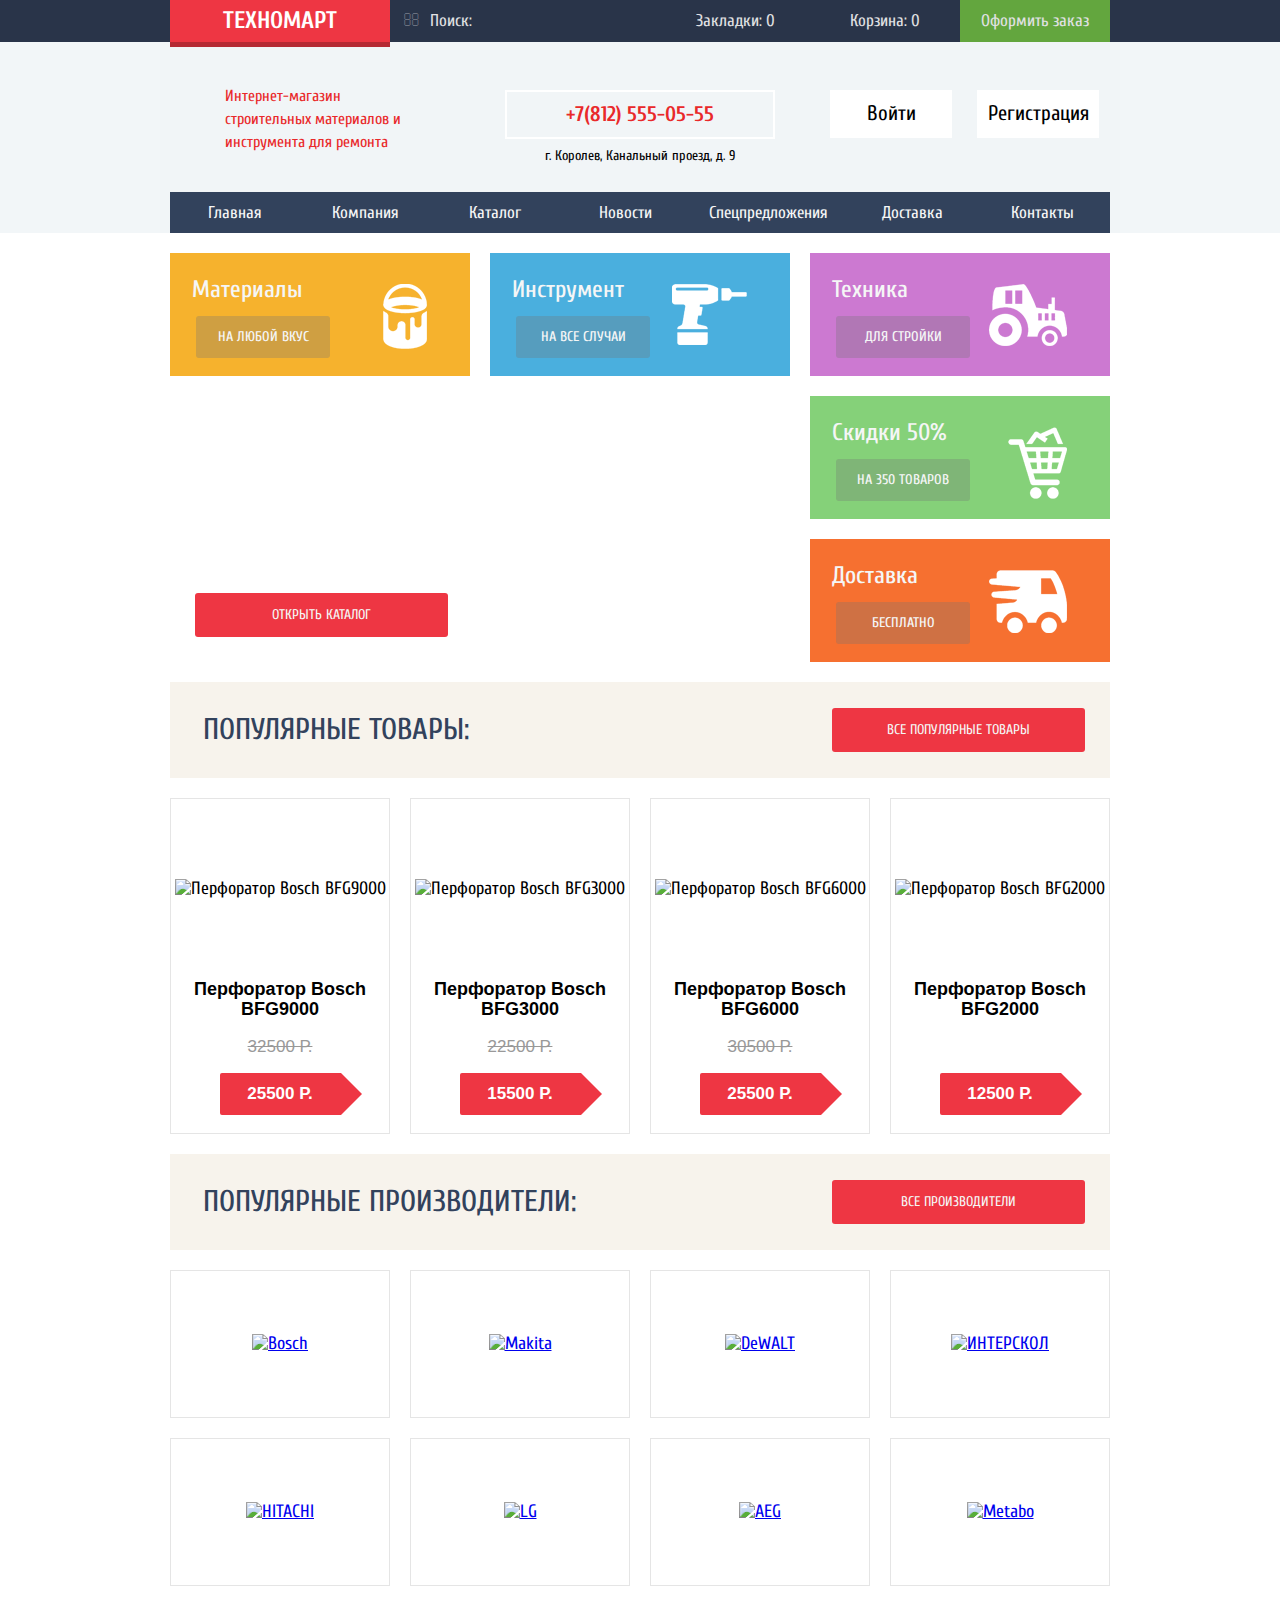
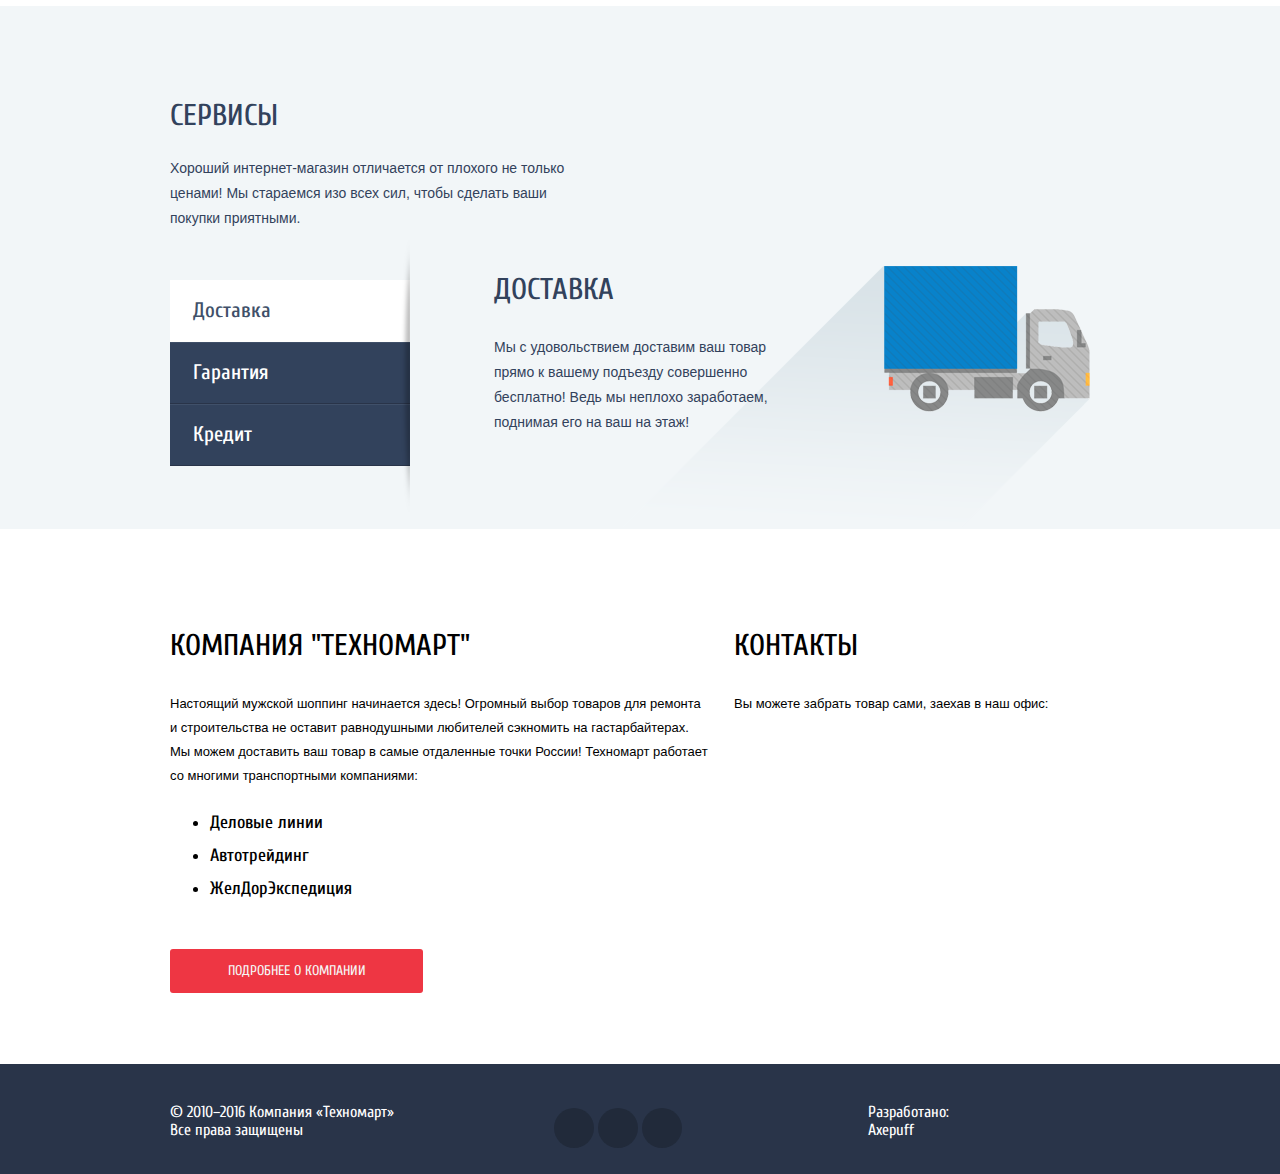
==== commit f30ca74c: "Сделал галлерею для дрелли и перфоратора. Но надо переписать нормально, с делегированием." ====
--- a/index.html
+++ b/index.html
@@ -1,301 +1,311 @@
-  <!DOCTYPE html>
-  <html lang="ru">
-  <head>
+<!DOCTYPE html>
+<html lang="ru">
+<head>
     <meta charset="UTF-8">
     <title>Техномарт</title>
     <link rel="stylesheet" href="css/styles.css">
     <link href="https://fonts.googleapis.com/css?family=Cuprum:400,400i,700,700i&amp;subset=cyrillic" rel="stylesheet">
-    <link rel="stylesheet" href="symbols-technomart/css/symbols-technomart.css">
-  </head>
-  <body>
-  <header class="header-main">
+    <link rel="stylesheet" href="css/normalize.css">
+    <link rel="stylesheet" href="css/font-awesome.min.css">
+</head>
+<body>
+<header class="header-main">
     <div class="container">
-      <div class="logo">
-        <h1>ТЕХНОМАРТ</h1>
-      </div>
-      <input type="text" placeholder="Поиск:" class = "input-search">
-      <div class="header-user-block">
-        <a href="#" class="favorites">Закладки: 0</a>
-        <a href="#" class="cart">Корзина: 0</a>
-        <a href="#">Оформить заказ</a>
-      </div>
-    </div>
-  </header>
-  <div class="color-container">
-      <div class="container header-bottom">
+        <div class="logo">
+            <h1>ТЕХНОМАРТ</h1>
+        </div>
+        <div class="search-block">
+            <input type="search" placeholder="Поиск:" name="search" class="search-input">
+            <span class="search-icon"><i class="fa fa-search" aria-hidden="true"></i></span>
+        </div>
+        <div class="header-user-block">
+            <a href="#" class="favorites"><span class="user-block-icon"><i class="fa fa-bookmark"
+                                                                           aria-hidden="true"></i></span>Закладки: 0</a>
+            <a href="#" class="cart"><span class="user-block-icon"><i class="fa fa-shopping-cart"
+                                                                      aria-hidden="true"></i></span>Корзина: 0</a>
+            <a href="#">Оформить заказ</a>
+        </div>
+    </div>
+</header>
+<div class="color-container">
+    <div class="container header-bottom">
         <div class="description">
-          <p>Интернет-магазин строительных материалов и инструмента для ремонта</p>
+            <p>Интернет-магазин строительных материалов и инструмента для ремонта </p>
         </div>
         <div class="contact">
-          <b>+7(812) 555-05-55</b>
-          <span>г. Королев, Канальный проезд, д. 9</span>
+
+            <b><span class="contact-icon"><i class="fa fa-phone" aria-hidden="true"></i></span> +7(812) 555-05-55</b>
+            <span class="contact-address">г. Королев, Канальный проезд, д. 9</span>
         </div>
         <div class="user-block">
-          <a href="#" class="login">Войти</a>
-          <a href="#" class="registration">Регистрация</a>
+            <a href="#" class="login">Войти</a>
+            <span class="login-icon"><i class="fa fa-sign-in" aria-hidden="true"></i></span>
+            <a href="#" class="registration">Регистрация</a>
         </div>
         <nav class=" main-nav">
-          <ul>
-            <li>
-              <a href="#">Главная</a>
-            </li>
-            <li>
-              <a href="#">Компания</a>
-            </li>
-            <li>
-              <a href="#">Каталог</a>
-            </li>
-            <li>
-              <a href="#">Новости</a>
-            </li>
-            <li>
-              <a href="#">Спецпредложения</a>
-            </li>
-            <li>
-              <a href="#">Доставка</a>
-            </li>
-            <li>
-              <a href="#">Контакты</a>
-            </li>
-          </ul>
+            <ul>
+                <li>
+                    <a href="#">Главная</a>
+                </li>
+                <li>
+                    <a href="#">Компания</a>
+                </li>
+                <li>
+                    <a href="#">Каталог</a>
+                </li>
+                <li>
+                    <a href="#">Новости</a>
+                </li>
+                <li>
+                    <a href="#">Спецпредложения</a>
+                </li>
+                <li>
+                    <a href="#">Доставка</a>
+                </li>
+                <li>
+                    <a href="#">Контакты</a>
+                </li>
+            </ul>
         </nav>
-      </div>
-      </div>
-  <div class="container">
-    <main>
-      <section class="feature">
+    </div>
+</div>
+<main class="container">
+    <section class="feature">
         <div class="feature-top">
-          <div class="feature-item">
-              <b class="feature-name">Материалы</b>
-              <img src="images/Features/Materials.png" alt="Материалы">
-              <a href="#" class="feature-item-link">НА ЛЮБОЙ ВКУС</a>
-          </div>
-          <div class="feature-item">
-              <b class="feature-name">Инструмент</b>
-              <img src="images/Features/Tools png.png" alt="Инструмент">
-              <a href="#" class="feature-item-link">НА ВСЕ СЛУЧАИ</a>
-          </div>
-          <div class="feature-item">
-              <img src="images/Features/Equipment png.png" width="78" height="62" alt="Техника">
-              <b class="feature-name">Техника</b>
-              <a href="#" class="feature-item-link" >ДЛЯ СТРОЙКИ</a>
-          </div>
-        </div>
-        <div class="feature-item-carousel">
-          <div id ="carousel" class="carousel">
-            <!--<button class="arrow-prev">◀</button>-->
-            <!--<button class="arrow-next">▶</button>-->
-            <div class="gallery">
-              <ul>
-                <li><img src="images/Features/Features-slider/Man.jpg"></li>
-              </ul>
-
-            </div>
-          </div>
+            <div class="feature-item">
+                <b class="feature-name">Материалы</b>
+                <img src="images/Features/Materials.png" alt="Материалы">
+                <a href="#" class="feature-item-link">НА ЛЮБОЙ ВКУС</a>
+            </div>
+            <div class="feature-item">
+                <b class="feature-name">Инструмент</b>
+                <img src="images/Features/Tools png.png" alt="Инструмент">
+                <a href="#" class="feature-item-link">НА ВСЕ СЛУЧАИ</a>
+            </div>
+            <div class="feature-item">
+                <img src="images/Features/Equipment png.png" width="78" height="62" alt="Техника">
+                <b class="feature-name">Техника</b>
+                <a href="#" class="feature-item-link">ДЛЯ СТРОЙКИ</a>
+            </div>
+        </div>
+        <div class="feature-item-slider">
+            <div class="slider-text active-text perfo-text">
+                <h3 class="slider-header">Перфораторы</h3>
+                <span class="slider-description">Настоящие мужские игрушки</span>
+            </div>
+            <div class="slider-text drill-text">
+                <h3 class="slider-header drill-header">Дрели</h3>
+                <span class="slider-description">Соседям на радость</span>
+            </div>
+            <button type="button" name="arrow-prev" class="arrow-prev">◀</button>
+            <button type="button" name="arrow-next" class="arrow-next">▶</button>
+            <!--<div class="slider-dots">-->
+            <!--<input type="radio" name="point" class="dot first-dot">-->
+            <!--<input type="radio" name="point" class="dot second-dot">-->
+            <!--</div>-->
+            <a href="#" class="slider-pop-button pop-button">Открыть каталог</a>
         </div>
         <div class="feature-right">
-          <div class="feature-item">
-              <img src="images/Features/Cart png.png" alt="Скидки">
-              <b class="feature-name">Скидки 50%</b>
-              <a href="#" class="feature-item-link">НА 350 ТОВАРОВ</a>
-          </div>
-          <div class="feature-item">
-              <img src="images/Features/Delivery-bus png.png" alt="Доставка">
-              <b class="feature-name">Доставка</b>
-              <a href="#" class="feature-item-link">БЕСПЛАТНО</a>
-          </div>
-        </div>
-      </section>
-    </main>
-  </div>
-  <div class="container">
+            <div class="feature-item">
+                <img src="images/Features/Cart png.png" alt="Скидки">
+                <b class="feature-name">Скидки 50%</b>
+                <a href="#" class="feature-item-link">НА 350 ТОВАРОВ</a>
+            </div>
+            <div class="feature-item">
+                <img src="images/Features/Delivery-bus png.png" alt="Доставка">
+                <b class="feature-name">Доставка</b>
+                <a href="#" class="feature-item-link">БЕСПЛАТНО</a>
+            </div>
+        </div>
+    </section>
     <section class="popular">
-      <div class="popular-header">
-        <h2 class="pop-h">Популярные товары:</h2>
-        <a href="#" class="pop-button" >Все популярные товары</a>
-      </div>
-      <div class="popular-product">
-          <div class="flipper-imgContainer">
-            <img src="images/Items/BOSCH BFG 9000.jpg" width="184" height="164" alt="Перфоратор Bosch BFG9000">
-              <div class="flipper-btn">
-                  <a href="#" class="buy-btn">КУПИТЬ</a>
-                  <a href="#" class="fav-btn">В ЗАКЛАДКИ</a>
-              </div>
-          </div>
-          <div class="popular-product-infoFlipper">
-            <span class="product-name">Перфоратор Bosch BFG9000</span><br>
-            <span class="prev-price">32500 Р.</span><br>
-            <span class="current-price">25500 Р.</span>
-          </div>
-      </div>
-      <div class="popular-product">
-          <div class="flipper-imgContainer">
-            <img src="images/Items/BOSCH BFG 3000.jpg" width="127" height="112" alt="Перфоратор Bosch BFG3000">
-              <div class="flipper-btn">
-                  <a href="#" class="buy-btn">КУПИТЬ</a>
-                  <a href="#" class="fav-btn">В ЗАКЛАДКИ</a>
-              </div>
-          </div>
-          <div class="popular-product-infoFlipper">
-            <span class="product-name">Перфоратор Bosch BFG3000</span><br>
-            <span class="prev-price">22500 Р.</span><br>
-            <span class="current-price">15500 Р.</span>
-          </div>
-      </div>
-      <div class="popular-product">
-          <div class="flipper-imgContainer">
-              <img src="images/Items/BOSCH BFG 6000.jpg" width="144" height="128" alt="Перфоратор Bosch BFG6000">
-              <div class="flipper-btn">
-                  <a href="#" class="buy-btn">КУПИТЬ</a>
-                  <a href="#" class="fav-btn">В ЗАКЛАДКИ</a>
-              </div>
-          </div>
-          <div class="popular-product-infoFlipper">
-            <span class="product-name">Перфоратор Bosch BFG6000</span><br>
-            <span class="prev-price">30500 Р.</span><br>
-            <span class="current-price">25500 Р.</span>
-          </div>
-      </div>
-      <div class="popular-product last">
-          <div class="flipper-imgContainer">
-            <img src="images/Items/BOSCH BFG 2000.jpg" width="127" height="112" alt="Перфоратор Bosch BFG2000">
-              <div class="flipper-btn">
-                  <a href="#" class="buy-btn">КУПИТЬ</a>
-                  <a href="#" class="fav-btn">В ЗАКЛАДКИ</a>
-              </div>
-          </div>
-          <div class="popular-product-infoFlipper">
-            <span class="product-name">Перфоратор Bosch BFG2000</span><br>
-            <span class="prev-price" style="color: transparent">0</span><br>
-            <span class="current-price">12500 Р.</span>
-          </div>
-      </div>
+        <div class="popular-header">
+            <h2 class="pop-h">Популярные товары:</h2>
+            <a href="#" class="pop-button">Все популярные товары</a>
+        </div>
+        <div class="popular-product">
+            <div class="flipper-imgContainer">
+                <img src="images/Items/BOSCH BFG 9000.jpg" width="184" height="164" alt="Перфоратор Bosch BFG9000">
+                <div class="flipper-btn">
+                    <a href="#" class="buy-btn">КУПИТЬ</a>
+                    <a href="#" class="fav-btn">В ЗАКЛАДКИ</a>
+                </div>
+            </div>
+            <div class="popular-product-infoFlipper">
+                <span class="product-name">Перфоратор Bosch BFG9000</span><br>
+                <span class="prev-price">32500 Р.</span><br>
+                <span class="current-price">25500 Р.</span>
+            </div>
+        </div>
+        <div class="popular-product">
+            <div class="flipper-imgContainer">
+                <img src="images/Items/BOSCH BFG 3000.jpg" width="127" height="112" alt="Перфоратор Bosch BFG3000">
+                <div class="flipper-btn">
+                    <a href="#" class="buy-btn">КУПИТЬ</a>
+                    <a href="#" class="fav-btn">В ЗАКЛАДКИ</a>
+                </div>
+            </div>
+            <div class="popular-product-infoFlipper">
+                <span class="product-name">Перфоратор Bosch BFG3000</span><br>
+                <span class="prev-price">22500 Р.</span><br>
+                <span class="current-price">15500 Р.</span>
+            </div>
+        </div>
+        <div class="popular-product">
+            <div class="flipper-imgContainer">
+                <img src="images/Items/BOSCH BFG 6000.jpg" width="144" height="128" alt="Перфоратор Bosch BFG6000">
+                <div class="flipper-btn">
+                    <a href="#" class="buy-btn">КУПИТЬ</a>
+                    <a href="#" class="fav-btn">В ЗАКЛАДКИ</a>
+                </div>
+            </div>
+            <div class="popular-product-infoFlipper">
+                <span class="product-name">Перфоратор Bosch BFG6000</span><br>
+                <span class="prev-price">30500 Р.</span><br>
+                <span class="current-price">25500 Р.</span>
+            </div>
+        </div>
+        <div class="popular-product last">
+            <div class="flipper-imgContainer">
+                <img src="images/Items/BOSCH BFG 2000.jpg" width="127" height="112" alt="Перфоратор Bosch BFG2000">
+                <div class="flipper-btn">
+                    <a href="#" class="buy-btn">КУПИТЬ</a>
+                    <a href="#" class="fav-btn">В ЗАКЛАДКИ</a>
+                </div>
+            </div>
+            <div class="popular-product-infoFlipper">
+                <span class="product-name">Перфоратор Bosch BFG2000</span><br>
+                <span class="prev-price" style="color: transparent">0</span><br>
+                <span class="current-price">12500 Р.</span>
+            </div>
+        </div>
     </section>
-  </div>
-  <div class="container">
     <section class="popular">
-      <div class="popular-header">
-        <h2 class="pop-h">Популярные производители:</h2>
-        <a href="#" class="pop-button" >Все производители</a>
-      </div>
-      <div class="popular-brand">
-          <div class="popular-brand-cell">
-            <a href="#"><img src="images/Brands/Bosch.png" width="126" height="37" alt="Bosch"></a>
-          </div>
-      </div>
-      <div class="popular-brand">
-          <div class="popular-brand-cell">
-            <a href="#"><img src="images/Brands/Makita.png" width="123" height="40" alt="Makita"></a>
-          </div>
-      </div>
-      <div class="popular-brand">
-          <div class="popular-brand-cell">
-            <a href="#"><img src="images/Brands/DeWALT.png" width="146" height="44" alt="DeWALT"></a>
-          </div>
-      </div>
-      <div class="popular-brand last">
-          <div class="popular-brand-cell">
-            <a href="#"><img src="images/Brands/Интерскол.png" width="200" height="88" alt="ИНТЕРСКОЛ"></a>
-          </div>
-      </div>
-      <div class="popular-brand">
-          <div class="popular-brand-cell">
-            <a href="#"><img src="images/Brands/Hitachi.png" width="169" height="31" alt="HITACHI"></a>
-          </div>
-      </div>
-      <div class="popular-brand">
-          <div class="popular-brand-cell">
-            <a href="#"><img src="images/Brands/LG.png" width="121" height="73" alt="LG"></a>
-          </div>
-      </div>
-      <div class="popular-brand">
-          <div class="popular-brand-cell">
-            <a href="#"><img src="images/Brands/AEG.png" width="151" height="96" alt="AEG"></a>
-          </div>
-      </div>
-      <div class="popular-brand last">
-          <div class="popular-brand-cell">
-            <a href="#"><img src="images/Brands/Metabo.png" width="204" height="69" alt="Metabo"></a>
-          </div>
-      </div>
+        <div class="popular-header">
+            <h2 class="pop-h">Популярные производители:</h2>
+            <a href="#" class="pop-button">Все производители</a>
+        </div>
+        <div class="popular-brand">
+            <div class="popular-brand-cell">
+                <a href="#"><img src="images/Brands/Bosch.png" width="126" height="37" alt="Bosch"></a>
+            </div>
+        </div>
+        <div class="popular-brand">
+            <div class="popular-brand-cell">
+                <a href="#"><img src="images/Brands/Makita.png" width="123" height="40" alt="Makita"></a>
+            </div>
+        </div>
+        <div class="popular-brand">
+            <div class="popular-brand-cell">
+                <a href="#"><img src="images/Brands/DeWALT.png" width="146" height="44" alt="DeWALT"></a>
+            </div>
+        </div>
+        <div class="popular-brand last">
+            <div class="popular-brand-cell">
+                <a href="#"><img src="images/Brands/Интерскол.png" width="200" height="88" alt="ИНТЕРСКОЛ"></a>
+            </div>
+        </div>
+        <div class="popular-brand">
+            <div class="popular-brand-cell">
+                <a href="#"><img src="images/Brands/Hitachi.png" width="169" height="31" alt="HITACHI"></a>
+            </div>
+        </div>
+        <div class="popular-brand">
+            <div class="popular-brand-cell">
+                <a href="#"><img src="images/Brands/LG.png" width="121" height="73" alt="LG"></a>
+            </div>
+        </div>
+        <div class="popular-brand">
+            <div class="popular-brand-cell">
+                <a href="#"><img src="images/Brands/AEG.png" width="151" height="96" alt="AEG"></a>
+            </div>
+        </div>
+        <div class="popular-brand last">
+            <div class="popular-brand-cell">
+                <a href="#"><img src="images/Brands/Metabo.png" width="204" height="69" alt="Metabo"></a>
+            </div>
+        </div>
     </section>
-  </div>
-  <div class="color-container">
-          <div class="container">
-            <section class="services">
-              <div class="services-description">
+</main>
+<div class="color-container">
+    <div class="container">
+        <section class="services">
+            <div class="services-description">
                 <h2 class="services-header">Сервисы</h2>
                 <p class="services-text">Хороший интернет-магазин отличается от плохого не только ценами!
-                  Мы стараемся изо всех сил, чтобы сделать ваши покупки приятными.</p>
-              </div>
-              <div class="services-btn-group">
+                    Мы стараемся изо всех сил, чтобы сделать ваши покупки приятными.</p>
+            </div>
+            <div class="services-btn-group">
                 <button class="s1 services-btn delivery-btn active-btn">Доставка</button>
                 <button class="s2 services-btn warranty-btn">Гарантия</button>
                 <button class="s3 services-btn credit-btn">Кредит</button>
-                  <img class="services-shadow" src="images/Services/Shadow.png" alt="shadow" width="10" height="272">
-              </div>
-              <div class="s1 service delivery show-service">
+                <img class="services-shadow" src="images/Services/Shadow.png" alt="shadow" width="10" height="272">
+            </div>
+            <div class="s1 service delivery show-service">
                 <h3 class="services-header">Доставка</h3>
                 <p class="services-text">Мы с удовольствием доставим ваш товар прямо
-                  к вашему подъезду совершенно бесплатно!
-                  Ведь мы неплохо заработаем,
-                  поднимая его на ваш на этаж!</p>
-              </div>
-              <div class="s2 service warranty">
+                    к вашему подъезду совершенно бесплатно!
+                    Ведь мы неплохо заработаем,
+                    поднимая его на ваш на этаж!</p>
+            </div>
+            <div class="s2 service warranty">
                 <h3 class="services-header">Гарантия</h3>
-                <p class="services-text">На все продукты предоставляем гарантию от производителя. Жанна - пупся =)</p>
-              </div>
-              <div class="s3 service credit">
+                <p class="services-text">На все продукты предоставляем гарантию от производителя.</p>
+            </div>
+            <div class="s3 service credit">
                 <h3 class="services-header">Кредит</h3>
                 <p class="services-text">Можете взять кредит, а можете и не брать</p>
-              </div>
-              <div class="delivery-pic">
+            </div>
+            <div class="delivery-pic">
                 <img src="images/Services/DeliveryPlusShadow.png" width="468" height="261" alt="Доставка">
-              </div>
-            </section>
-          </div>
-  </div>
-  <section class="container about">
+            </div>
+        </section>
+    </div>
+</div>
+<section class="container about">
     <div class="about-company">
-      <h2 class="about-company-header">КОМПАНИЯ "ТЕХНОМАРТ"</h2>
-      <p class="about-company-text">
-        Настоящий мужской шоппинг начинается здесь! Огромный выбор товаров для ремонта и строительства
-        не оставит равнодушными любителей сэкномить на гастарбайтерах.
-        <br>
-        Мы можем доставить ваш товар в самые отдаленные точки России!
-        Техномарт работает со многими транспортными компаниями:
-      </p>
-      <ul class="delivery-brand">
-        <li>Деловые линии</li>
-        <li>Автотрейдинг</li>
-        <li>ЖелДорЭкспедиция</li>
-      </ul>
-      <a href="#" class="about-company-btn pop-button">ПОДРОБНЕЕ О КОМПАНИИ</a>
+        <h2 class="about-company-header">КОМПАНИЯ "ТЕХНОМАРТ"</h2>
+        <p class="about-company-text">
+            Настоящий мужской шоппинг начинается здесь! Огромный выбор товаров для ремонта и строительства
+            не оставит равнодушными любителей сэкномить на гастарбайтерах.
+            <br>
+            Мы можем доставить ваш товар в самые отдаленные точки России!
+            Техномарт работает со многими транспортными компаниями:
+        </p>
+        <ul class="delivery-brand">
+            <li>Деловые линии</li>
+            <li>Автотрейдинг</li>
+            <li>ЖелДорЭкспедиция</li>
+        </ul>
+        <a href="#" class="about-company-btn pop-button">ПОДРОБНЕЕ О КОМПАНИИ</a>
     </div>
     <div class="about-map">
-      <h2 class="about-company-header">КОНТАКТЫ</h2>
-      <p class="about-company-text">
-        Вы можете забрать товар сами, заехав в наш офис:
-      </p>
-      <!--<img src="images/About/Map.jpg" class="map-img" width="300" height="158">-->
+        <h2 class="about-company-header">КОНТАКТЫ</h2>
+        <p class="about-company-text">
+            Вы можете забрать товар сами, заехав в наш офис:
+        </p>
+        <!--<img src="images/About/Map.jpg" class="map-img" width="300" height="158">-->
         <div class="map">
-            <script type="text/javascript" charset="utf-8" async src="https://api-maps.yandex.ru/services/constructor/1.0/js/?sid=bnkEPbEMoups7ZJqQBOQIvU8JRg0Lqfh&amp;width=345&amp;height=270&amp;lang=ru_RU&amp;sourceType=constructor&amp;scroll=true"></script>          </div>
-    </div>
-  </section>
-  <footer class="main-footer">
-      <div class="container">
+            <script type="text/javascript" charset="utf-8" async
+                    src="https://api-maps.yandex.ru/services/constructor/1.0/js/?sid=bnkEPbEMoups7ZJqQBOQIvU8JRg0Lqfh&amp;width=345&amp;height=270&amp;lang=ru_RU&amp;sourceType=constructor&amp;scroll=true"></script>
+        </div>
+    </div>
+</section>
+<footer class="main-footer">
+    <div class="container">
         <div class="main-footer-about">
-          © 2010–2016 Компания «Техномарт»<br>
-          Все права защищены
+            © 2010–2016 Компания «Техномарт»<br>
+            Все права защищены
         </div>
         <div class="footer-social">
-          <a class="social-btn-vk" href="#">vk</a>
-          <a class="social-btn-fb" href="#">fb</a>
-          <a class="social-btn-inst" href="#">instagram</a>
-        </div>
-        <div class="developer">Разработано: <br> Axepuff </div>
-          </div>
-      </footer>
-  <script src="scripts/Services-switcher.js"></script>
-  </body>
-  </html>+            <a class="social-btn-vk" href="#"><i class="fa fa-vk" aria-hidden="true"></i></a>
+            <a class="social-btn-fb" href="#"><i class="fa fa-facebook-official" aria-hidden="true"></i></a>
+            <a class="social-btn-inst" href="#"><i class="fa fa-instagram" aria-hidden="true"></i></a>
+        </div>
+        <div class="developer">Разработано: <br> Axepuff</div>
+    </div>
+</footer>
+<script src="scripts/Services-switcher.js"></script>
+<script src="scripts/Slider.js"></script>
+</body>
+</html>--- a/css/styles.css
+++ b/css/styles.css
@@ -56,13 +56,21 @@
 
 .logo h1:hover {
     cursor: default;
-    font-size: 28px;
-}
-
-.input-search {
+}
+
+.search-block {
+    display: inline-block;
+    width: 270px;
+    position: relative;
+    font-size: 17px;
+}
+
+.search-input {
+    vertical-align: top;
     background: #293449;
     box-sizing: border-box;
-    padding:12px 0 12px 20px;
+    /*margin-left: 30px;*/
+    padding:12px 0 12px 40px;
     border: 0;
     text-align: left;
     width: 270px;
@@ -71,34 +79,50 @@
     line-height: 18px;
     color:#e0e1e3;
     font-family: "Cuprum", sans-serif;
-}
-
-.input-search:hover {
+    position: relative;
+}
+
+.search-icon {
+    position: absolute;
+    top: 11px;
+    left: 13px;
+    z-index: 1;
+    color: #6a7180;
+}
+
+.search-input:hover, .search-icon:hover {
     background: #212a3a;
 }
 
-.input-search:focus {
+.search-input:focus ~.search-icon {
+    color: #ee3643;
+    transition: 0.5s ease;
+}
+
+.search-input:focus, .search-input:focus {
     background: #ffffff;
     color: #000000;
     transition: background 0.5s ease;
     outline: none;
 }
 
-.input-search::-webkit-input-placeholder       {opacity: 1; transition: opacity 0.3s ease;}
-.input-search::-moz-placeholder                {opacity: 1; transition: opacity 0.3s ease;}
-.input-search:-moz-placeholder                 {opacity: 1; transition: opacity 0.3s ease;}
-.input-search:-ms-input-placeholder            {opacity: 1; transition: opacity 0.3s ease;}
-.input-search:focus::-webkit-input-placeholder {opacity: 0; transition: opacity 0.3s ease;}
-.input-search:focus::-moz-placeholder          {opacity: 0; transition: opacity 0.3s ease;}
-.input-search:focus:-moz-placeholder           {opacity: 0; transition: opacity 0.3s ease;}
-.input-search:focus:-ms-input-placeholder      {opacity: 0; transition: opacity 0.3s ease;}
+.search-input::-webkit-input-placeholder       {opacity: 1; transition: opacity 0.3s ease;}
+.search-input::-moz-placeholder                {opacity: 1; transition: opacity 0.3s ease;}
+.search-input:-moz-placeholder                 {opacity: 1; transition: opacity 0.3s ease;}
+.search-input:-ms-input-placeholder            {opacity: 1; transition: opacity 0.3s ease;}
+.search-input:focus::-webkit-input-placeholder {opacity: 0; transition: opacity 0.3s ease;}
+.search-input:focus::-moz-placeholder          {opacity: 0; transition: opacity 0.3s ease;}
+.search-input:focus:-moz-placeholder           {opacity: 0; transition: opacity 0.3s ease;}
+.search-input:focus:-ms-input-placeholder      {opacity: 0; transition: opacity 0.3s ease;}
 
 ::-webkit-input-placeholder {
     color:#e0e1e3;
     font-family: "Cuprum", sans-serif;
     font-size: 17px;
     line-height: 18px;
-    padding:12px 0 12px 20px;
+    padding:11px 0 12px 0;
+    position: relative;
+    z-index: 0;
 }
 
 .header-user-block {
@@ -110,24 +134,30 @@
 
 .header-user-block>a {
     box-sizing: border-box;
-    padding:12px 0 12px;
+    padding:12px 10px 12px;
     display: inline-block;
     color:#e0e1e3;
     font-family: "Cuprum", sans-serif;
     font-size: 17px;
     line-height: 18px;
     margin: 0;
-    width: 140px;
-    text-align: center;
-    text-decoration: none;
-}
-.header-user-block a:nth-child(2){
-    width: 160px;
+    width: 150px;
+    text-align: center;
+    text-decoration: none;
+    position: relative;
+    min-height: 42px;
+}
+
+.user-block-icon {
+    position: absolute;
+    top: 11px;
+    left: 13px;
+    /*color: #6a7180;*/
+    font-size: 17px;
 }
 
 .header-user-block a:last-child {
     background: #63a63e;
-    width: 150px;
 }
 
 .header-user-block a:hover {
@@ -181,6 +211,7 @@
     font-size: 14px;
     line-height: 20px;
     margin-right: 15px;
+    position: relative;
 }
 
 .contact>b {
@@ -194,16 +225,27 @@
     padding: 12px 0 12px 0;
     margin-top: 43px;
     color: #e9292a;
-}
-
-.contact>span {
+    position: relative;
+}
+
+.contact-address {
     display: inline-block;
     box-sizing: border-box;
     font-size: 14px;
     line-height: 14px;
     width: 270px;
     padding: 10px 0 10px 0;
-
+}
+
+.contact-icon {
+    position: absolute;
+    top: 12px;
+    left: 26px;
+    color: #b7bfc8;
+}
+
+.user-block {
+    position: relative;
 }
 
 .user-block>a {
@@ -223,6 +265,18 @@
     color: #000000;
 }
 
+.login-icon {
+    position: absolute;
+    top: 52px;
+    left: 32px;
+    color: #b7bfc8;
+    font-size: 20px;
+}
+
+.user-block>a:hover ~ .login-icon {
+    color: #32425c;
+}
+
 .user-block>a:hover {
     color: #ee3643;
 }
@@ -263,8 +317,8 @@
     background: #293449;
 }
 
-.main-nav a{
-    font-family: "Cuprum", sans-serif;
+.main-nav a {
+    font-family: "Cuprum", "Arial", sans-serif;
     font-size: 17px;
     line-height: 17px;
     text-align: center;
@@ -278,13 +332,85 @@
     padding: 0;
 }
 
-.feature-item-carousel {
+.feature-item-slider {
     width: 620px;
-    min-height: 125px;
+    min-height: 266px;
     display: inline-block;
     box-sizing: border-box;
     margin: 0 20px 20px 0;
-}
+    background: url('../images/Features/Features-slider/Man-perfodrill.jpg') ;
+    position: relative;
+    transition: 1s ease;
+}
+
+
+.drill {
+    background-position: right;
+    transition: 1s;
+}
+
+.slider-text {
+    position: absolute;
+    display: none;
+}
+
+.active-text {
+    display: inline-block;
+}
+
+.slider-header {
+    font-size: 36px;
+    line-height: 36px;
+    margin: 28px 0 6px 28px;
+    color: #ffffff;
+    font-weight: 500;
+    text-transform: uppercase;
+}
+
+.slider-description {
+    font-size: 18px;
+    line-height: 24px;
+    margin: 0 0 0 28px;
+    color: #ffffff;
+    font-family: "PT Sans", "Arial", sans-serif;
+}
+
+.arrow-prev, .arrow-next {
+    position: absolute;
+    background: transparent;
+    font-size: 40px;
+    border: 0;
+    color: #ffffff;
+    top: 105px;
+}
+
+.arrow-prev {
+    left: 25px;
+}
+
+.arrow-next {
+    right: 25px;
+}
+
+.arrow-prev:hover, .arrow-next:hover, .arrow-prev:focus, .arrow-next:focus {
+    outline: none;
+    cursor: pointer;
+    color: rgba(199, 50, 50, 0.62);
+    transition: 0.5s;
+}
+
+/*.slider-dots {*/
+    /*position: absolute;*/
+    /*top: 220px;*/
+    /*left: 296px;*/
+/*}*/
+
+/*.dot {*/
+    /*!*vertical-align: top;*!*/
+    /*!*width: 17px;*!*/
+    /*!*height: 17px;*!*/
+    /*!*margin: 0 3px 0 0;*!*/
+/*!*}*!*/
 
 .feature {
     font-size: 0;
@@ -386,22 +512,6 @@
     font-size: 0;
     vertical-align: top;
 }
-/*.feature-item:nth-child(5) {*/
-     /*margin-bottom: -143px;*/
-     /*margin-top: 20px;*/
-     /*margin-left: 640px;*/
-     /*position:relative;*/
-     /*top:-287px;*/
- /*}*/
-
-/*.feature-item:nth-child(6) {*/
-    /*margin-bottom: -266px;*/
-    /*margin-top: 167px;*/
-    /*margin-left: 640px;*/
-    /*position:relative;*/
-    /*top:-290px;*/
-/*}*/
-
 
 .popular-header {
     display: inline-block;
@@ -447,6 +557,13 @@
     text-align: center;
     transition: 0.3s;
 }
+
+
+.slider-pop-button {
+    left: 25px;
+    bottom: 25px;
+}
+
 
 .pop-button:hover {
     background-color: #be2e35;
@@ -833,6 +950,24 @@
     margin-right: 160px;
 }
 
+.footer-social>a {
+    box-sizing: border-box;
+    display: inline-block;
+    border-radius: 50px;
+    width: 40px;
+    height: 40px;
+    background: #212a3a;
+    text-align: center;
+    padding: 9px 0 15px 0;
+    text-decoration: none;
+    font-size: 20px;
+    color: #f0f1f2;
+}
+
+.footer-social>a:hover {
+    background: #ee3643;
+}
+
 .developer {
     display: inline-block;
     box-sizing: border-box;
